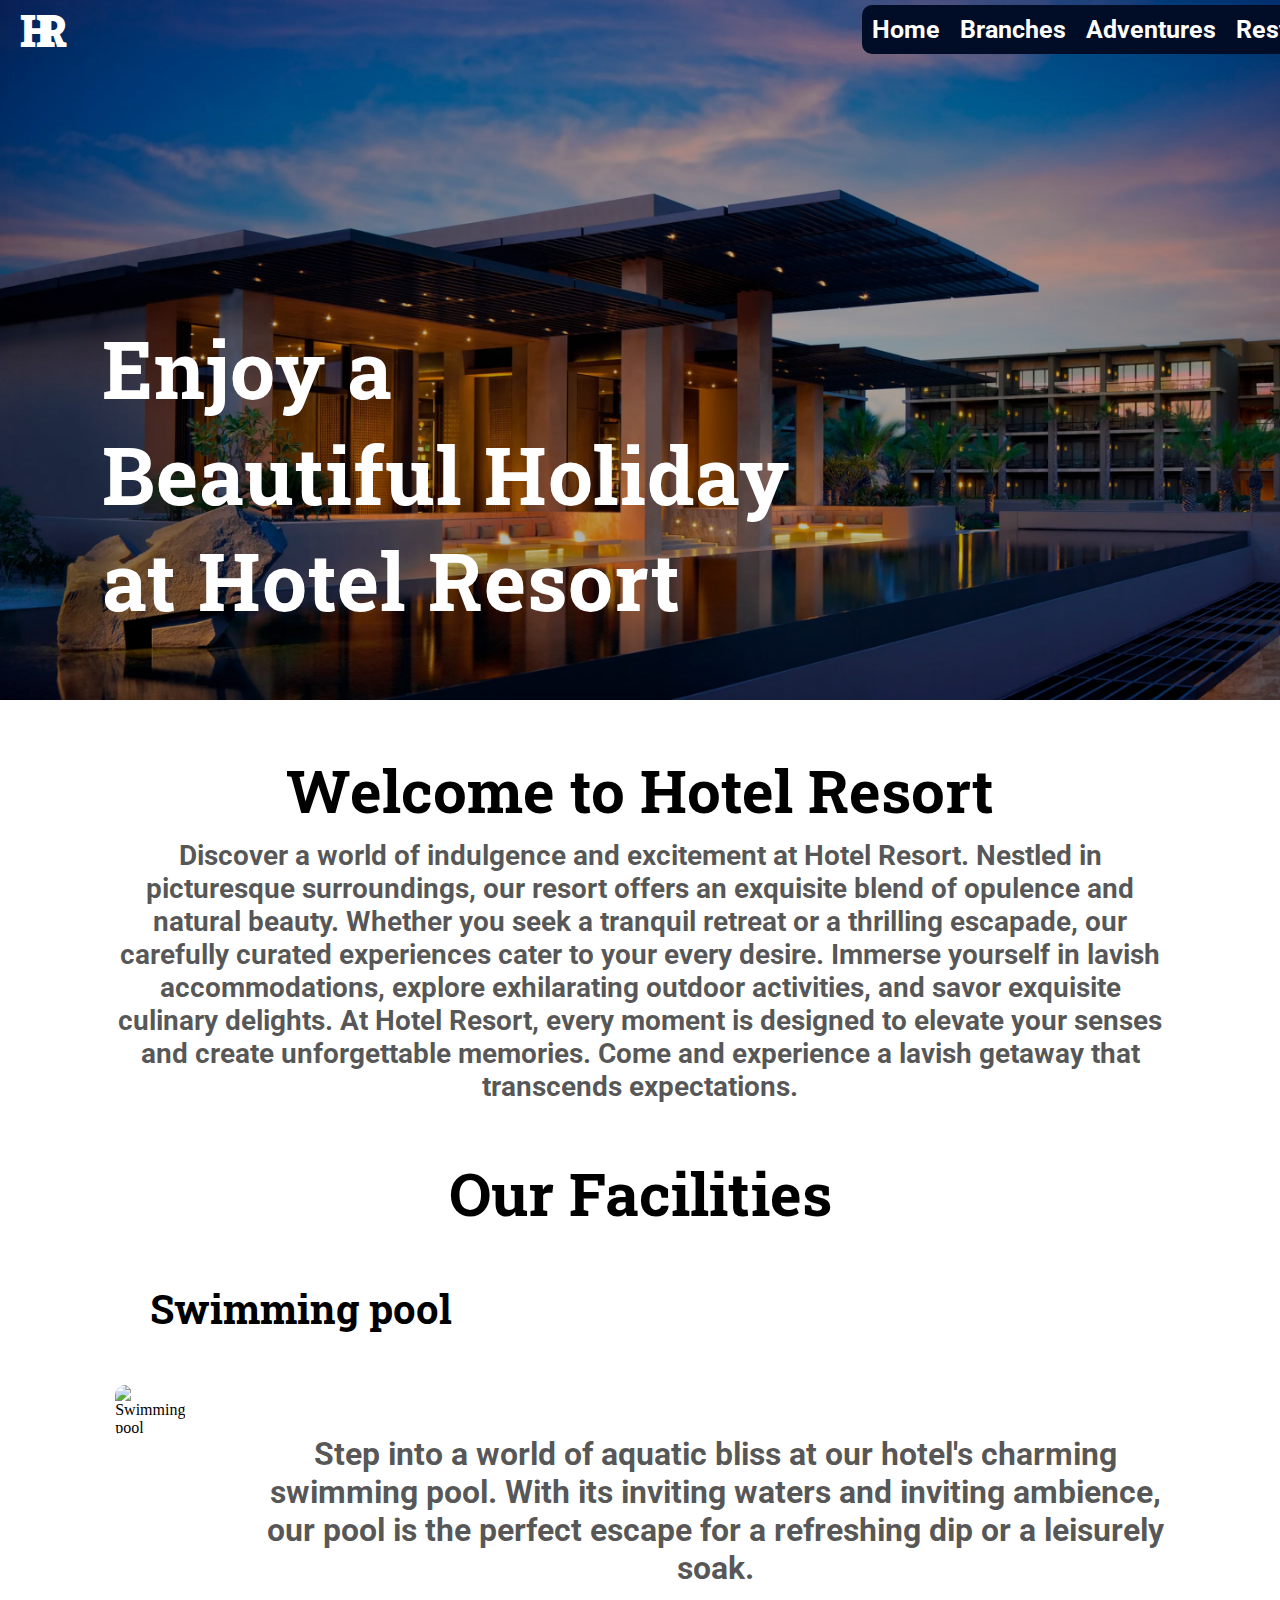
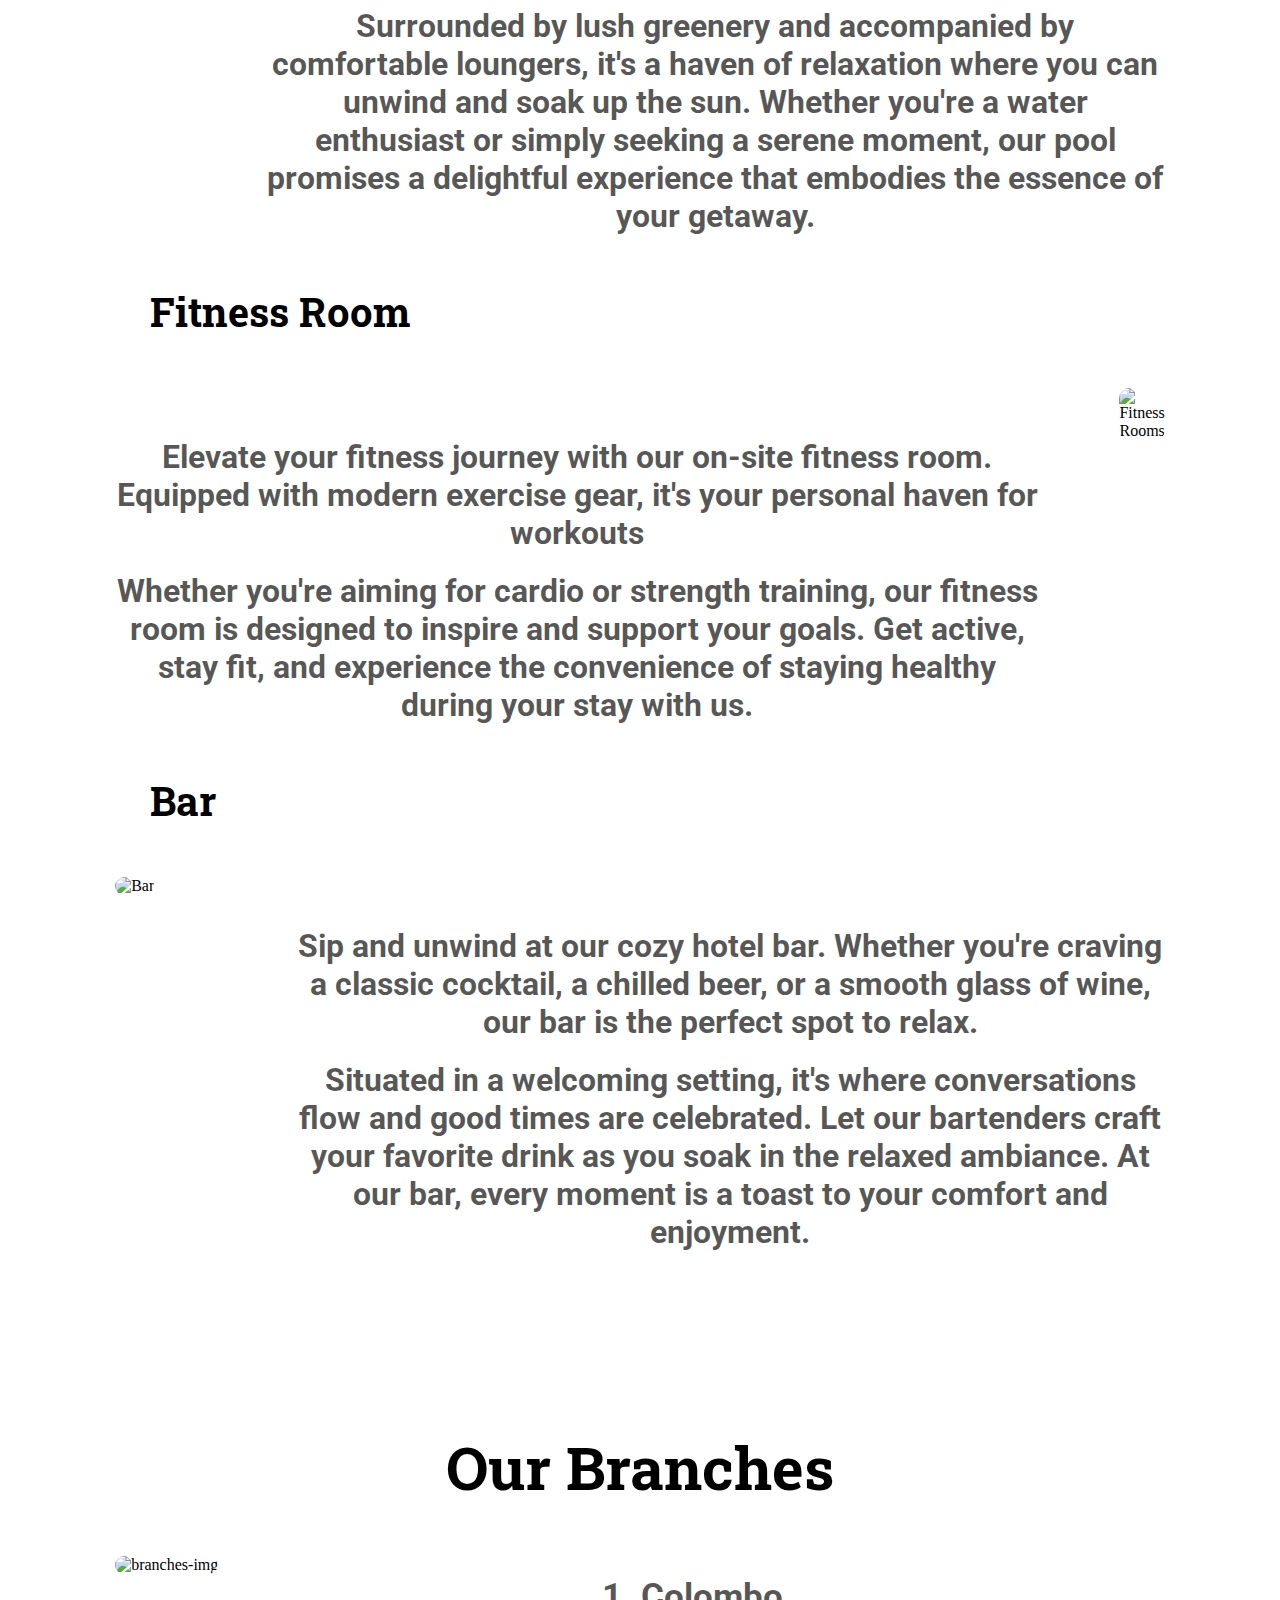
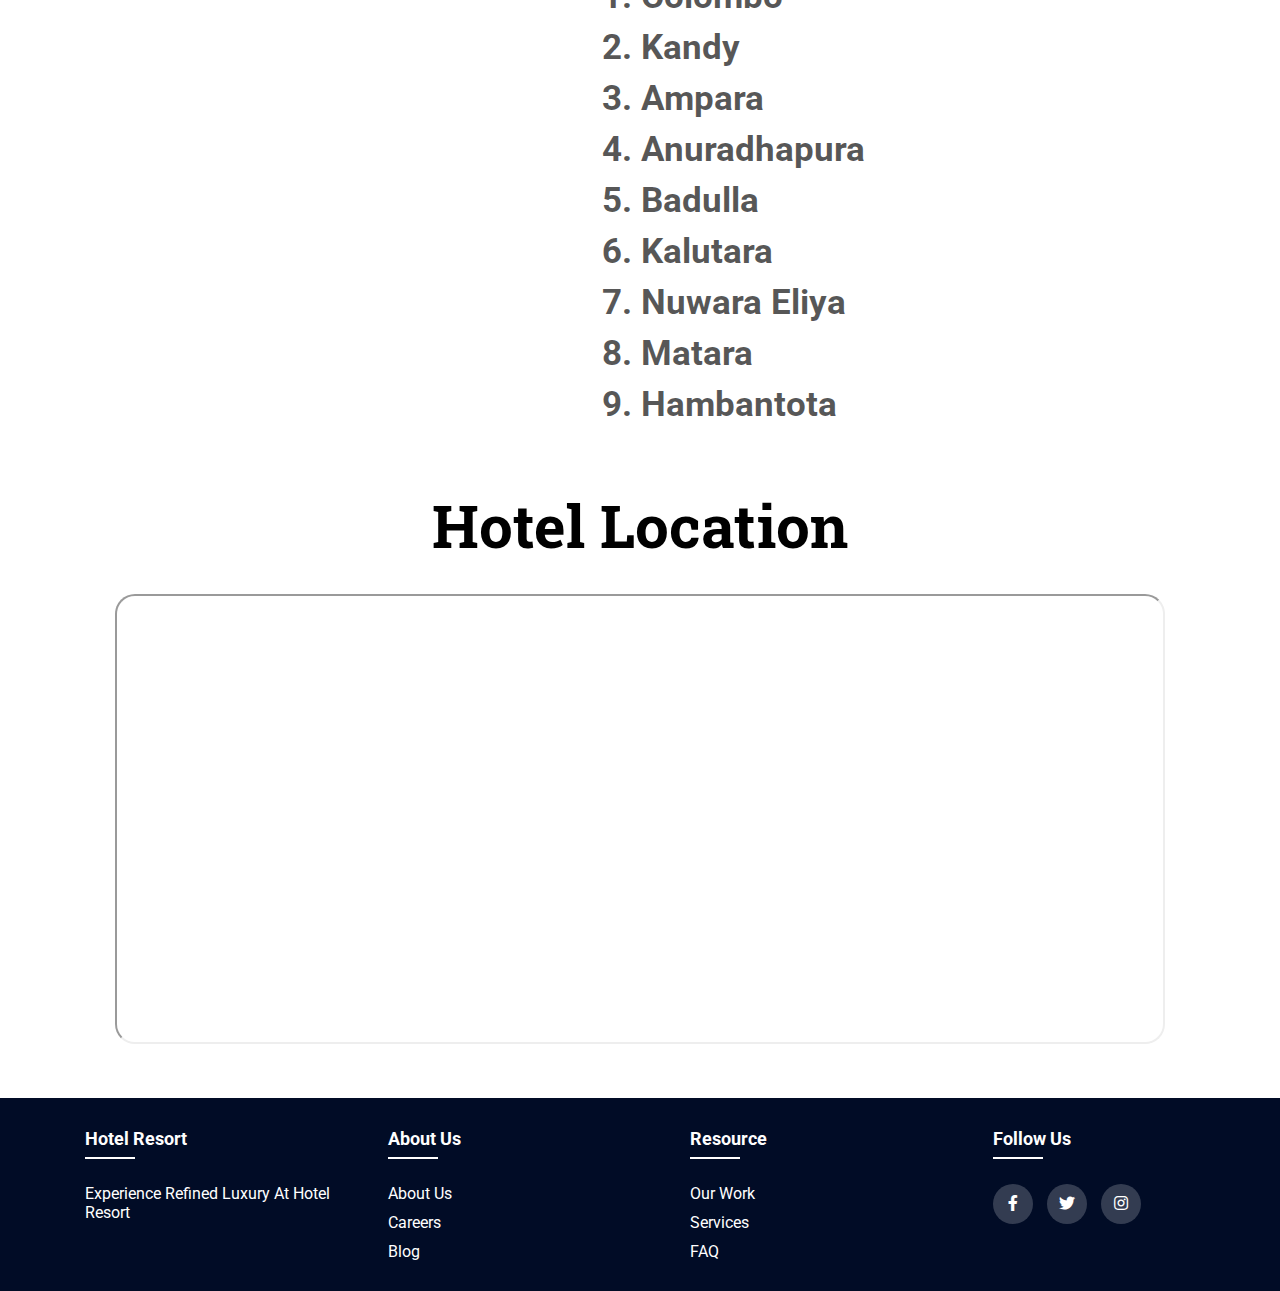
==== index.html @ f2b41ae2 "update" ====
<!DOCTYPE html>
<html lang="en">
  <head>
    <meta charset="UTF-8" />
    <meta name="viewport" content="width=device-width, initial-scale=1.0" />
    <link
      rel="stylesheet"
      type="text/css"
      href="https://cdnjs.cloudflare.com/ajax/libs/font-awesome/5.15.1/css/all.min.css"
    />
    <link rel="stylesheet" href="./Home/Home.css" />
    <title>Hotel Resort</title>
  </head>
  <body>
    <section class="Nav-Bar">
      <nav class="navbar">
        <div class="logo">
          <a href="#">HR</a>
        </div>
        <div class="menu-icon" id="menuIcon">
          <div class="bar"></div>
          <div class="bar"></div>
          <div class="bar"></div>
        </div>
        <ul class="nav-links" id="navLinks">
          <li><a href="../Home/index.html">Home</a></li>
          <li><a href="../Branches/Branches.html">Branches</a></li>
          <li><a href="../Adventures/Adventures.html">Adventures</a></li>
          <li><a href="../Restaurants/Restaurant.html">Restaurants</a></li>
          <li><a href="../Booking/Booking.html">Booking</a></li>
        </ul>
      </nav>
    </section>
    <section class="bg-img">
      <div class="img-container">
        <div class="topic">
          <h1 class="topic-name">Enjoy a</h1>
          <h1 class="topic-name">Beautiful Holiday</h1>
          <h1 class="topic-name">at Hotel Resort</h1>
        </div>
      </div>
    </section>
    <section class="hotelabout">
      <div class="detailsbox">
        <h1 class="about-hed">Welcome to Hotel Resort</h1>
        <p class="about-para">
          Discover a world of indulgence and excitement at Hotel Resort. Nestled
          in picturesque surroundings, our resort offers an exquisite blend of
          opulence and natural beauty. Whether you seek a tranquil retreat or a
          thrilling escapade, our carefully curated experiences cater to your
          every desire. Immerse yourself in lavish accommodations, explore
          exhilarating outdoor activities, and savor exquisite culinary
          delights. At Hotel Resort, every moment is designed to elevate your
          senses and create unforgettable memories. Come and experience a lavish
          getaway that transcends expectations.
        </p>
      </div>
    </section>
    <section class="facilities">
      <div class="facilities-section">
        <div class="facilities-container">
          <h1 class="facilities-topic">Our Facilities</h1>
          <div class="ol-list">
            <ul class="facilities-ul">
              <div class="leftul">
                <li class="facilities-u-li">Swimming pool</li>
              </div>
              <div class="pool-full">
                <div class="pool-img">
                  <img
                    src="./Images/pool.png"
                    alt="Swimming pool"
                    class="pool"
                  />
                </div>
                <div class="pool-description">
                  <p class="pool-para">
                    Step into a world of aquatic bliss at our hotel's charming
                    swimming pool. With its inviting waters and inviting
                    ambience, our pool is the perfect escape for a refreshing
                    dip or a leisurely soak.
                  </p>
                  <p class="pool-para2">
                    Surrounded by lush greenery and accompanied by comfortable
                    loungers, it's a haven of relaxation where you can unwind
                    and soak up the sun. Whether you're a water enthusiast or
                    simply seeking a serene moment, our pool promises a
                    delightful experience that embodies the essence of your
                    getaway.
                  </p>
                </div>
              </div>
              <div class="leftul">
                <li class="facilities-u-li">Fitness Room</li>
              </div>

              <div class="Fitness-full">
                <div class="Fitness-description">
                  <p class="Fitness-para">
                    Elevate your fitness journey with our on-site fitness room.
                    Equipped with modern exercise gear, it's your personal haven
                    for workouts
                  </p>
                  <p class="Fitness-para2">
                    Whether you're aiming for cardio or strength training, our
                    fitness room is designed to inspire and support your goals.
                    Get active, stay fit, and experience the convenience of
                    staying healthy during your stay with us.
                  </p>
                </div>
                <div class="Fitness-img">
                  <img
                    src="./Images/fit.png"
                    alt="Fitness Rooms"
                    class="Fitness"
                  />
                </div>
              </div>
              <div class="leftul">
                <li class="facilities-u-li">Bar</li>
              </div>
              <div class="Bar-full">
                <div class="Bar-img">
                  <img src="./Images/bar.png" alt="Bar" class="Bar-img" />
                </div>
                <div class="Bar-description">
                  <p class="Bar-para">
                    Sip and unwind at our cozy hotel bar. Whether you're craving
                    a classic cocktail, a chilled beer, or a smooth glass of
                    wine, our bar is the perfect spot to relax.
                  </p>
                  <p class="Bar-para2">
                    Situated in a welcoming setting, it's where conversations
                    flow and good times are celebrated. Let our bartenders craft
                    your favorite drink as you soak in the relaxed ambiance. At
                    our bar, every moment is a toast to your comfort and
                    enjoyment.
                  </p>
                </div>
              </div>
            </ul>
          </div>
        </div>
      </div>
    </section>
    <section class="branches">
      <div class="branches-topic">
        <h1 class="facilities-topic">Our Branches</h1>
      </div>
      <div class="branches-details-box">
        <div class="branches-img-box">
          <img src="./Images/bran.png" alt="branches-img" class="brn-im" />
        </div>
        <div class="bran-list-box">
          <ol class="bran-ol">
            <li class="bran-li">Colombo</li>
            <li class="bran-li">Kandy</li>
            <li class="bran-li">Ampara</li>
            <li class="bran-li">Anuradhapura</li>
            <li class="bran-li">Badulla</li>
            <li class="bran-li">Kalutara</li>
            <li class="bran-li">Nuwara Eliya</li>
            <li class="bran-li">Matara</li>
            <li class="bran-li">Hambantota</li>
          </ol>
        </div>
      </div>
    </section>
    <section class="venue-section">
      <h1 class="venue-hed">Hotel Location</h1>
      <div class="venu-map">
        <iframe
          src="https://www.google.com/maps/embed?pb=!1m18!1m12!1m3!1d126743.58638748922!2d79.77380312161304!3d6.9220019811635005!2m3!1f0!2f0!3f0!3m2!1i1024!2i768!4f13.1!3m3!1m2!1s0x3ae253d10f7a7003%3A0x320b2e4d32d3838d!2sColombo!5e0!3m2!1sen!2slk!4v1692541615014!5m2!1sen!2slk"
          width="100%"
          height="450"
          style="border-radius: 20px"
          allowfullscreen=""
          loading="lazy"
          referrerpolicy="no-referrer-when-downgrade"
        ></iframe>
      </div>
    </section>
    <section class="section-footer">
      <div className="ft">
        <footer class="footer">
          <div class="container">
            <div class="row">
              <div class="footer-col">
                <h4><b>Hotel Resort</b></h4>
                <ul>
                  <li>
                    <a href="/">Experience refined luxury at Hotel Resort</a>
                  </li>
                </ul>
              </div>
              <div class="footer-col">
                <h4><b>About Us</b></h4>
                <ul>
                  <li><a href="/">About Us </a></li>
                  <li><a href="/">Careers</a></li>
                  <li><a href="/">Blog</a></li>
                </ul>
              </div>
              <div class="footer-col">
                <h4><b>Resource </b></h4>
                <ul>
                  <li><a href="/">Our Work </a></li>
                  <li><a href="/">services</a></li>
                  <li><a href="/">FAQ</a></li>
                </ul>
              </div>
              <div class="footer-col">
                <h4><b>follow us</b></h4>
                <div class="social-links">
                  <a href="/"><i class="fab fa-facebook-f"></i></a>
                  <a href="/"><i class="fab fa-twitter"></i></a>
                  <a href="/"><i class="fab fa-instagram"></i></a>
                </div>
              </div>
            </div>
          </div>
        </footer>
      </div>
    </section>
    <!-- Developer Comments -->
    <!-- TODO: Add animations to enhance user experience -->
    <!-- NOTE: This section can be updated with more details -->
    <script src="./Home/Home.js"></script>
  </body>
</html>
---- Home/Home.css ----
@import url("https://fonts.googleapis.com/css2?family=Roboto&family=Roboto+Slab&display=swap");
@import url("https://fonts.googleapis.com/css2?family=Roboto&display=swap");

* {
  margin: 0;
  padding: 0;
  box-sizing: border-box;
}
/*nav bar */
.navbar {
  display: flex;
  justify-content: space-between;
  align-items: center;
  padding: 0px 20px;
  position: absolute;
  gap: 120%;
}

.logo a {
  color: #ffffff;
  font-family: Roboto Slab;
  font-size: 45px;
  font-style: normal;
  font-weight: 900;
  line-height: normal;
  letter-spacing: -19.2px;
  text-decoration: none;
}

.nav-links {
  display: flex;
  list-style: none;
  background-color: #010c26;
  border-radius: 10px;
  padding: 10px;
}

.nav-links li {
  margin-right: 20px;
}

.nav-links a {
  text-decoration: none;
  color: #ffffff;
  font-family: Roboto;
  font-size: 25px;
  font-style: normal;
  font-weight: 700;
  line-height: normal;
}

/* Style for the hamburger menu icon */
.menu-icon {
  display: none;
  flex-direction: column;
  cursor: pointer;
}

.bar {
  width: 25px;
  height: 3px;
  background-color: rgb(0, 0, 0);
  margin: 3px 0;
}

/* bg img */
.img-container {
  background-image: url(./Images/bg.png);
  width: 100%;
  height: 700px;
  background-repeat: no-repeat;
  background-size: cover;
  background-position: center center;
  background-repeat: no-repeat;
  margin: 0;
  padding: 0;
}

.topic-name {
  color: #fff;
  font-family: Roboto Slab;
  font-size: 80px;
  font-style: normal;
  font-weight: 700;
  line-height: normal;
  letter-spacing: 1px;
}

.topic {
  top: 35%;
  left: 8%;
  position: absolute;
}

/*hotel about*/
.hotelabout {
  margin: 50px 9%;
  text-align: center;
}
.about-hed {
  color: #000;
  font-family: Roboto Slab;
  font-size: 60px;
  font-style: normal;
  font-weight: 700;
  line-height: normal;
}

.about-para {
  padding: 10px 0 0 0;
  color: rgba(0, 0, 0, 0.66);
  text-align: center;
  font-family: Roboto;
  font-size: 28px;
  font-style: normal;
  font-weight: 700;
  line-height: normal;
}

/*facilities*/
.facilities {
  margin: 50px 9%;
}

.facilities-topic {
  color: #000;
  font-family: Roboto Slab;
  font-size: 60px;
  font-style: normal;
  font-weight: 700;
  line-height: normal;
  text-align: center;
}

.facilities-u-li {
  color: #000;
  font-family: Roboto Slab;
  font-size: 40px;
  font-style: normal;
  font-weight: 700;
  line-height: normal;
  padding: 50px 0;
}
/*Bar*/
.Bar-full {
  display: flex;
  flex-direction: row;
  justify-content: space-between;
  align-content: center;
  gap: 80px;
}
.Bar-img {
  width: 400px;
  height: 500px;
  border-radius: 10px;
}

.Bar-para {
  color: rgba(0, 0, 0, 0.66);
  text-align: center;
  font-family: Roboto;
  font-size: 32px;
  font-style: normal;
  font-weight: 700;
  line-height: normal;
}
.Bar-para2 {
  color: rgba(0, 0, 0, 0.66);
  text-align: center;
  font-family: Roboto;
  font-size: 32px;
  font-style: normal;
  font-weight: 700;
  line-height: normal;
  padding: 20px 0 0 0;
}
.Bar-description {
  padding: 50px 0 0 0;
}

/*pool*/
.pool-full {
  display: flex;
  flex-direction: row;
  justify-content: space-between;
  align-content: center;
  gap: 80px;
}
.pool {
  width: 400px;
  height: 500px;
  border-radius: 10px;
}

.pool-para {
  color: rgba(0, 0, 0, 0.66);
  text-align: center;
  font-family: Roboto;
  font-size: 32px;
  font-style: normal;
  font-weight: 700;
  line-height: normal;
}
.pool-para2 {
  color: rgba(0, 0, 0, 0.66);
  text-align: center;
  font-family: Roboto;
  font-size: 32px;
  font-style: normal;
  font-weight: 700;
  line-height: normal;
  padding: 20px 0 0 0;
}
.pool-description {
  padding: 50px 0 0 0;
}

/*Fitness*/
.Fitness-full {
  display: flex;
  flex-direction: row;
  justify-content: space-between;
  align-content: center;
  gap: 80px;
}
.Fitness {
  width: 600px;
  height: 500px;
  border-radius: 10px;
}

.Fitness-para {
  color: rgba(0, 0, 0, 0.66);
  text-align: center;
  font-family: Roboto;
  font-size: 32px;
  font-style: normal;
  font-weight: 700;
  line-height: normal;
}
.Fitness-para2 {
  color: rgba(0, 0, 0, 0.66);
  text-align: center;
  font-family: Roboto;
  font-size: 32px;
  font-style: normal;
  font-weight: 700;
  line-height: normal;
  padding: 20px 0 0 0;
}
.Fitness-description {
  padding: 50px 0 0 0;
}
.leftul {
  padding-left: 35px;
}

/*branches*/
.branches {
  margin: 50px 9%;
}
.branches-details-box {
  display: flex;
  flex-direction: row;
  justify-content: space-between;
  align-content: center;
  padding: 50px 0 0 0;
}
.brn-im {
  width: 100%;
  height: 500px;
  border-radius: 10px;
}
.bran-li {
  color: rgba(0, 0, 0, 0.66);
  font-family: Roboto;
  font-size: 35px;
  font-style: normal;
  font-weight: 700;
  line-height: normal;
  padding: 0 0 10px 0;
}
.bran-list-box {
  padding: 20px 300px 0 0;
}
/*venue*/
.venue-section {
  margin: 50px 9%;
}
.venue-hed {
  color: #000;
  font-family: Roboto Slab;
  font-size: 60px;
  font-style: normal;
  font-weight: 700;
  line-height: normal;
  text-align: center;
}
.venu-map {
  padding: 30px 0 0 0;
}
/*Footer*/
.container {
  max-width: 1280px;
  margin: auto;
  font-family: Roboto;
  padding-left: 70px;
}
.row {
  display: flex;
  flex-wrap: wrap;
}
ul {
  list-style: none;
}
.footer {
  background-color: #010c26;
  padding: 30px 0;
}
.footer-col {
  width: 25%;
  padding: 0 15px;
}
.footer-col h4 {
  font-size: 18px;
  color: #fefefe;
  text-transform: capitalize;
  margin-bottom: 35px;
  font-weight: 500;
  position: relative;
}
.footer-col h4::before {
  content: "";
  position: absolute;
  left: 0;
  bottom: -10px;
  background-color: #ffffff;
  height: 2px;
  box-sizing: border-box;
  width: 50px;
}
.footer-col ul li:not(:last-child) {
  margin-bottom: 10px;
}
.footer-col ul li a {
  font-size: 16px;
  text-transform: capitalize;
  color: #ffffff;
  text-decoration: none;
  font-weight: 300;
  color: #ffffff;
  display: block;
  transition: all 0.3s ease;
  font-weight: 400;
}
.footer-col ul li a:hover {
  padding-left: 8px;
}
.footer-col .social-links a {
  display: inline-block;
  height: 40px;
  width: 40px;
  background-color: rgba(255, 255, 255, 0.2);
  margin: 0 10px 10px 0;
  text-align: center;
  line-height: 40px;
  border-radius: 50%;
  color: #ffffff;
  transition: all 0.5s ease;
}
.footer-col .social-links a:hover {
  color: #ffffff;
  background-color: #dfdfdf;
}
.f {
  font-size: 15px;
  font-family: Oswald;
  font-weight: 100;
  color: #00000049;
  padding-left: 30%;
  padding-right: 30%;
  padding-top: 15px;
}

/*scolder bar*/
::-webkit-scrollbar {
  width: 8px;
  background-color: #f5f5f5;
}

::-webkit-scrollbar-thumb {
  -webkit-box-shadow: inset 0 0 6px rgba(0, 0, 0, 0.3);
  background-color: #050246;
}

/* Media query for responsive design */
@media screen and (max-width: 900px) {
  /*nav bar */
  .nav-links {
    display: none;
    flex-direction: column;
    width: 70%;
    position: absolute;
    top: 70px;
    left: 0;
    z-index: 1;
    color: white;
    padding: 10px 10px 10px 80px;
  }

  .nav-links.active {
    display: flex;
  }

  .menu-icon {
    display: flex;
  }
}
@media (max-width: 767px) {
  .footer-col {
    width: 50%;
    margin-bottom: 30px;
  }
}
@media (max-width: 574px) {
  .footer-col {
    width: 100%;
  }
}
@media screen and (max-width: 500px) {
  /*nav bar */
  .nav-links {
    display: none;
    flex-direction: column;
    width: 200px;
    border-radius: 3px;
    position: absolute;
    top: 70px;
    left: 0;
    z-index: 1;
    background-color: #010c26;
    color: white;
    padding: 10px 10px 10px 20px;
  }
  .navbar {
    gap: 520%;
  }
  /*bg */
  .topic {
    top: 25%;
    left: 8%;
    position: absolute;
  }
  .topic-name {
    font-size: 50px;
  }

  .img-container {
    height: 600px;
  }
  /*hotel about*/
  .hotelabout {
    margin: 20px 10px;
  }
  .about-hed {
    font-size: 40px;
    font-weight: 600;
  }

  .about-para {
    padding: 10px 0 0 0;
    font-size: 20px;
  }
  /*facilities*/
  .facilities {
    margin: 10px;
  }
  .Fitness-full {
    flex-direction: column;
    gap: 10px;
  }
  .Bar-full {
    flex-direction: column;
    gap: 10px;
  }
  .pool-full {
    flex-direction: column;
    gap: 10px;
  }
  .facilities-topic {
    font-size: 50px;
  }
  .pool,
  .Bar-img {
    width: 350px;
    height: 400px;
    padding: 0;
    margin: 0;
  }
  .Fitness {
    width: 350px;
    height: 200px;
    padding: 0;
    margin: 0;
  }
  .facilities-u-li {
    font-size: 30px;
  }
  .pool-description,
  .Bar-description,
  .Fitness-description {
    padding: 0;
    margin: 0;
  }
  .pool-para,
  .pool-para2,
  .Bar-para,
  .Bar-para2,
  .Fitness-para,
  .Fitness-para2 {
    font-size: 20px;
  }
  /*branches*/
  .branches-details-box {
    flex-direction: column;
    gap: 10px;
  }
  /*branches*/
  .branches {
    margin: 10px;
  }
  .brn-im {
    width: 100%;
    height: 350px;
    border-radius: 5px;
  }
  .bran-li {
    font-size: 25px;
  }
  .bran-list-box {
    padding: 0 0 0 40px;
  }
}
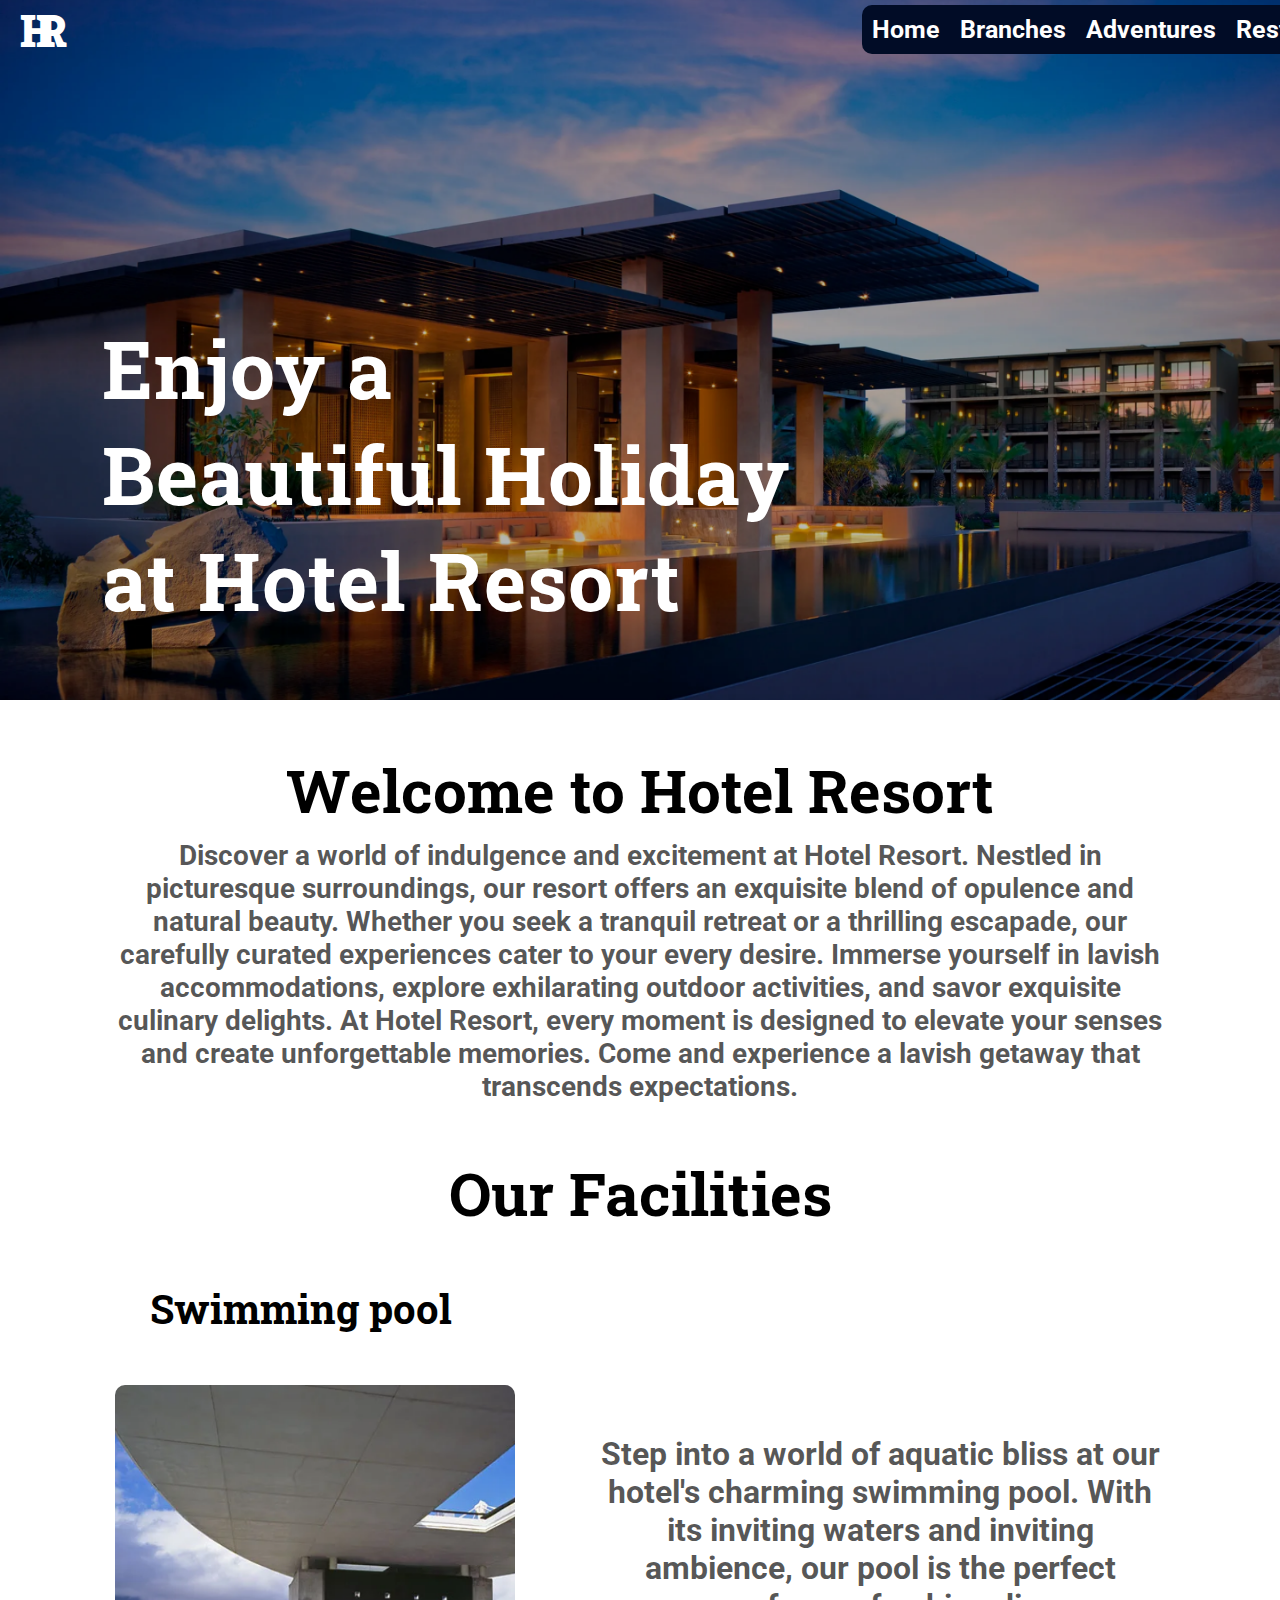
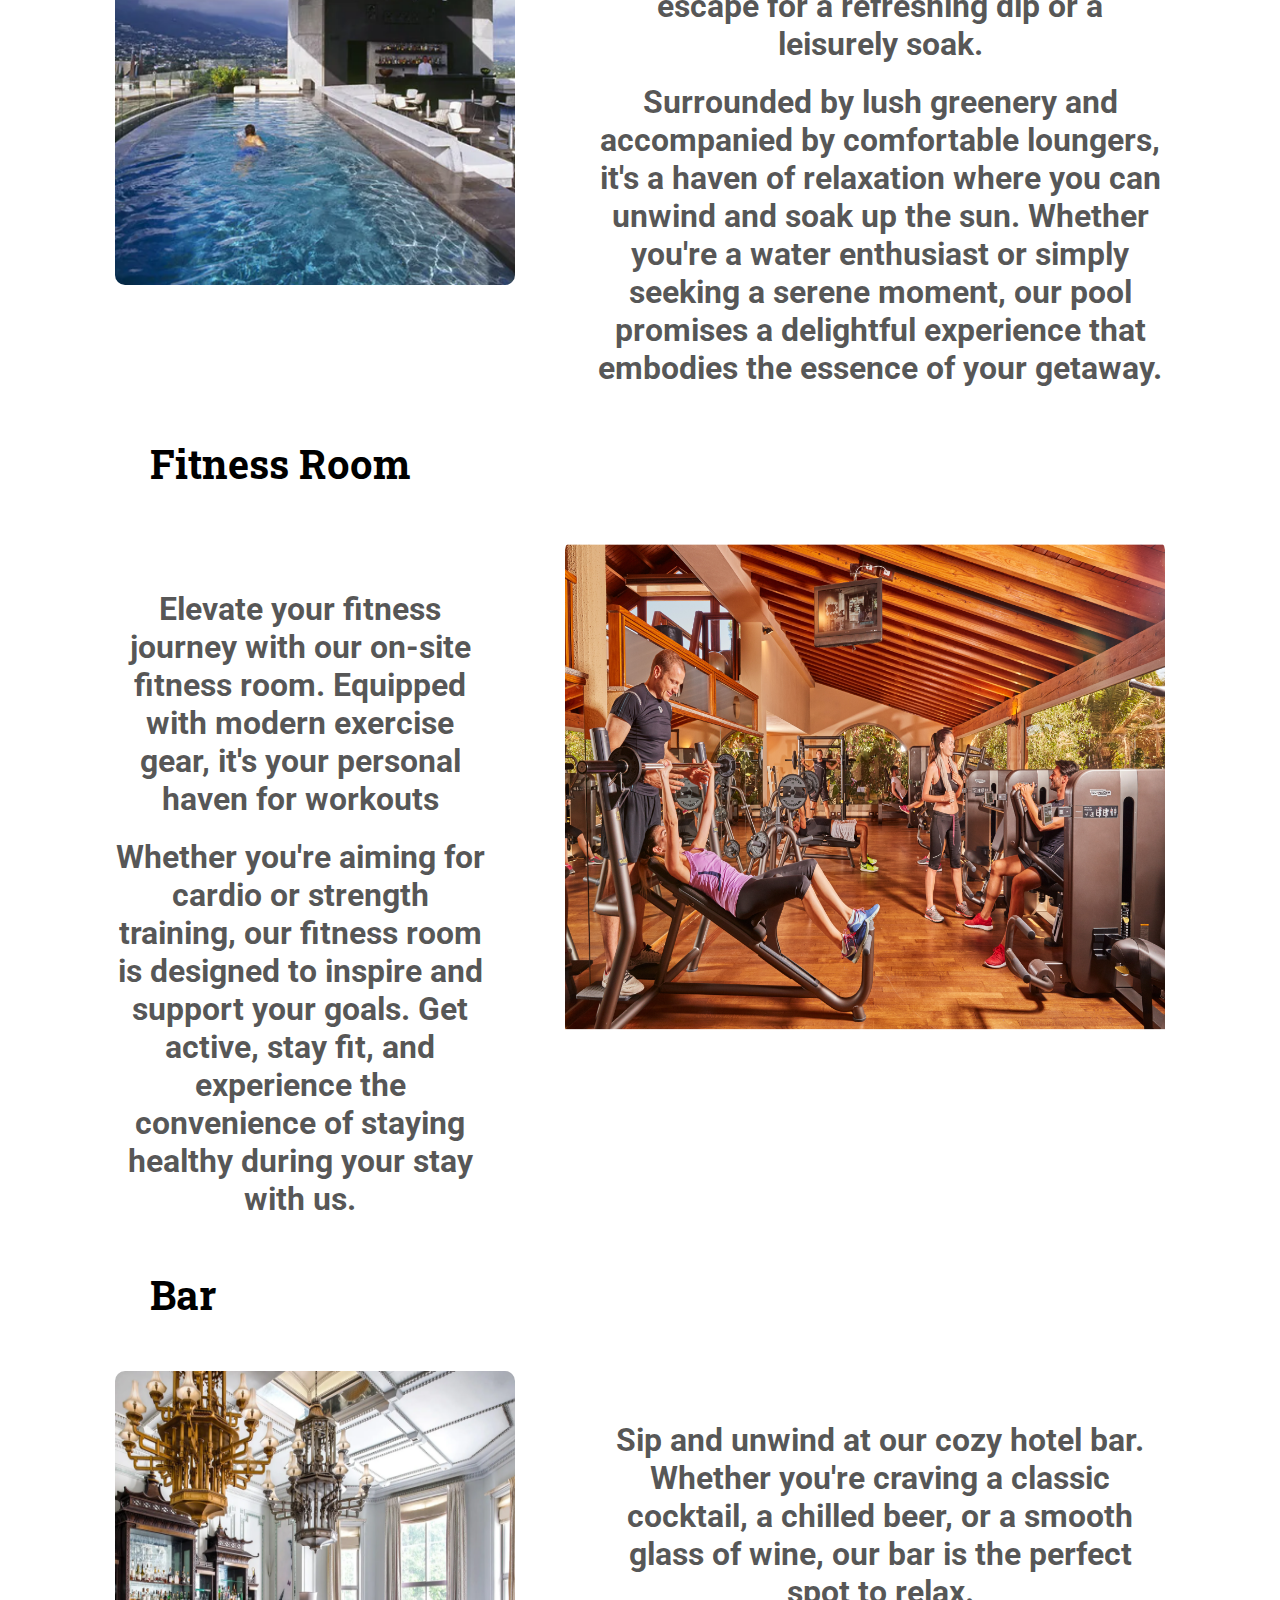
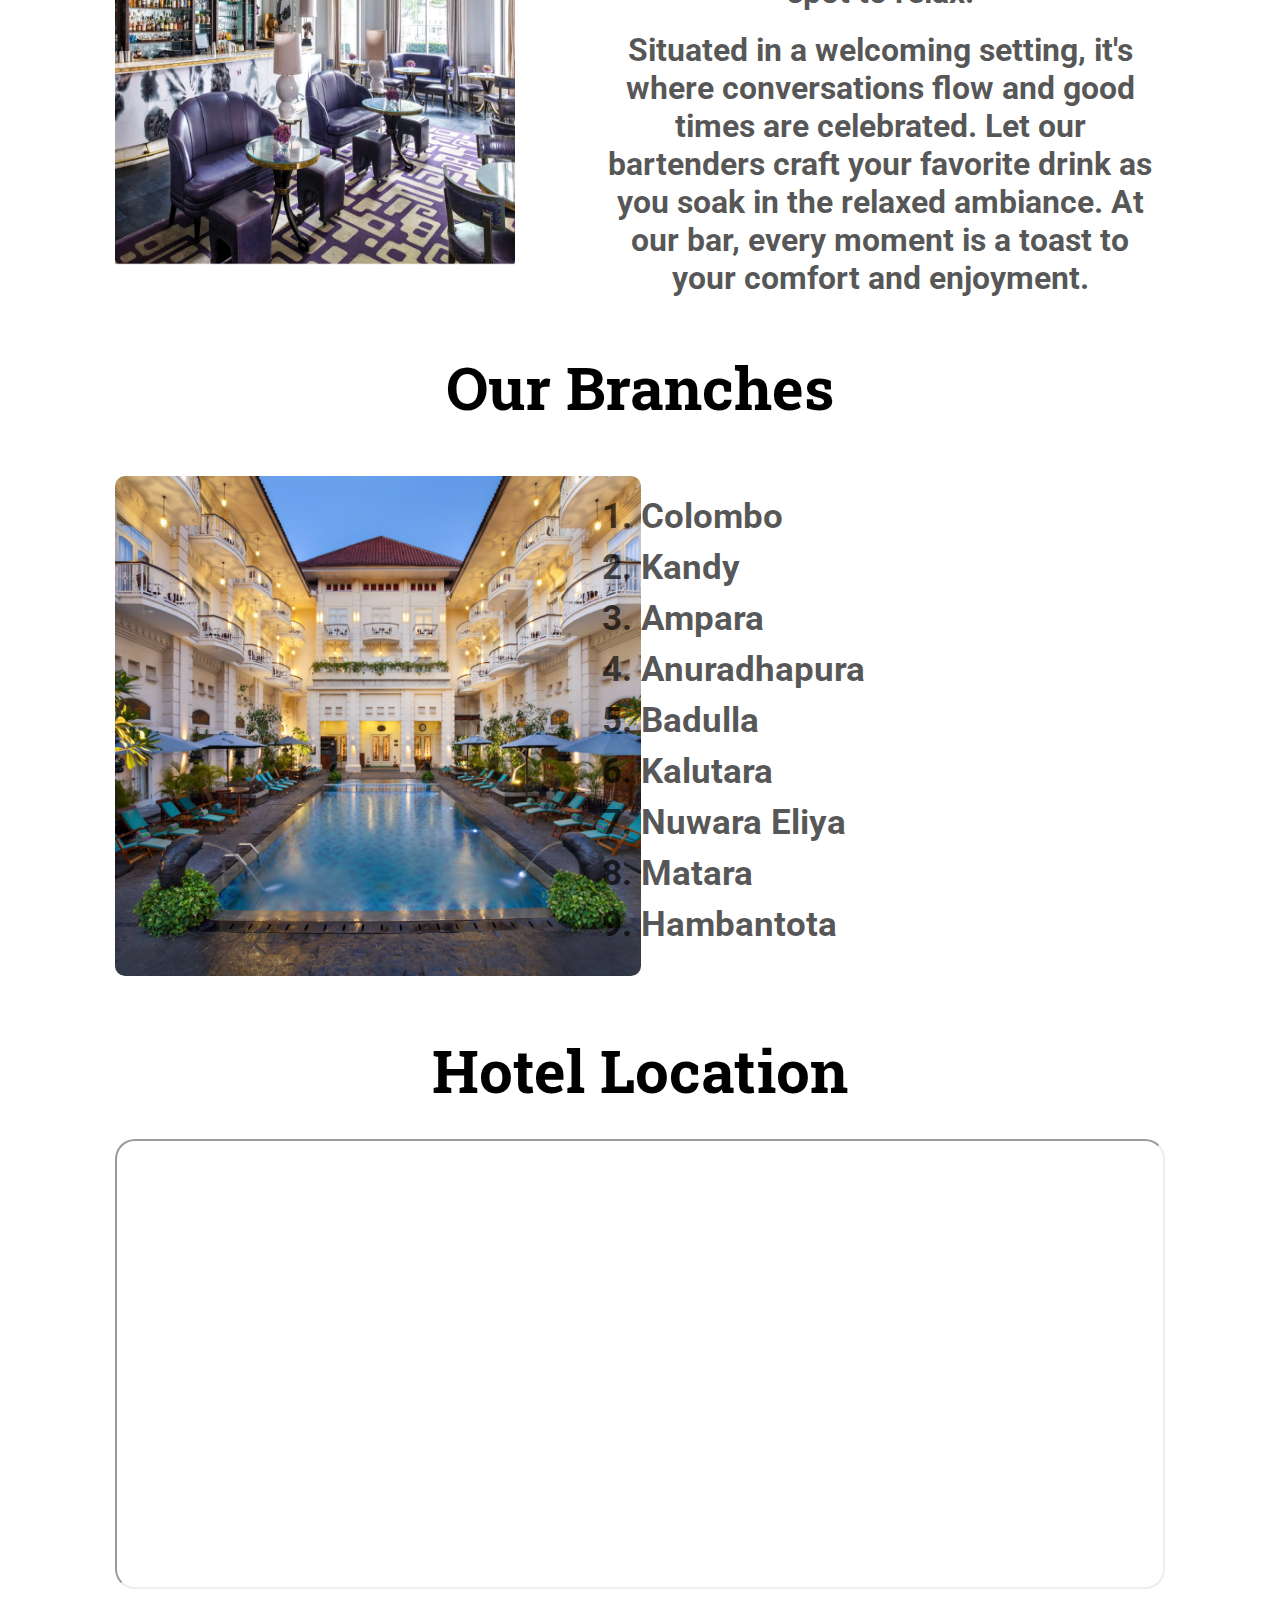
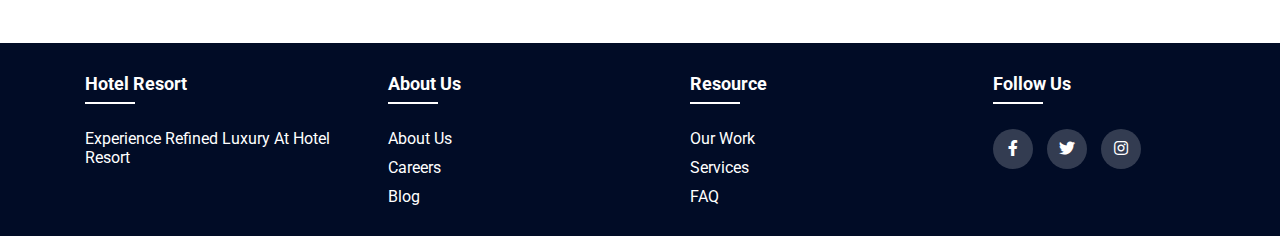
==== commit e93a74ff: "update photo" ====
--- a/index.html
+++ b/index.html
@@ -23,11 +23,11 @@
           <div class="bar"></div>
         </div>
         <ul class="nav-links" id="navLinks">
-          <li><a href="../Home/index.html">Home</a></li>
-          <li><a href="../Branches/Branches.html">Branches</a></li>
-          <li><a href="../Adventures/Adventures.html">Adventures</a></li>
-          <li><a href="../Restaurants/Restaurant.html">Restaurants</a></li>
-          <li><a href="../Booking/Booking.html">Booking</a></li>
+          <li><a href="./index.html">Home</a></li>
+          <li><a href="./Branches/Branches.html">Branches</a></li>
+          <li><a href="./Adventures/Adventures.html">Adventures</a></li>
+          <li><a href="./Restaurants/Restaurant.html">Restaurants</a></li>
+          <li><a href="./Booking/Booking.html">Booking</a></li>
         </ul>
       </nav>
     </section>
@@ -68,7 +68,7 @@
               <div class="pool-full">
                 <div class="pool-img">
                   <img
-                    src="./Images/pool.png"
+                    src="./Home/Images/pool.png"
                     alt="Swimming pool"
                     class="pool"
                   />
@@ -110,7 +110,7 @@
                 </div>
                 <div class="Fitness-img">
                   <img
-                    src="./Images/fit.png"
+                    src="./Home/Images/fit.png"
                     alt="Fitness Rooms"
                     class="Fitness"
                   />
@@ -121,7 +121,7 @@
               </div>
               <div class="Bar-full">
                 <div class="Bar-img">
-                  <img src="./Images/bar.png" alt="Bar" class="Bar-img" />
+                  <img src="./Home/Images/bar.png" alt="Bar" class="Bar-img" />
                 </div>
                 <div class="Bar-description">
                   <p class="Bar-para">
@@ -149,7 +149,7 @@
       </div>
       <div class="branches-details-box">
         <div class="branches-img-box">
-          <img src="./Images/bran.png" alt="branches-img" class="brn-im" />
+          <img src="./Home/Images/bran.png" alt="branches-img" class="brn-im" />
         </div>
         <div class="bran-list-box">
           <ol class="bran-ol">
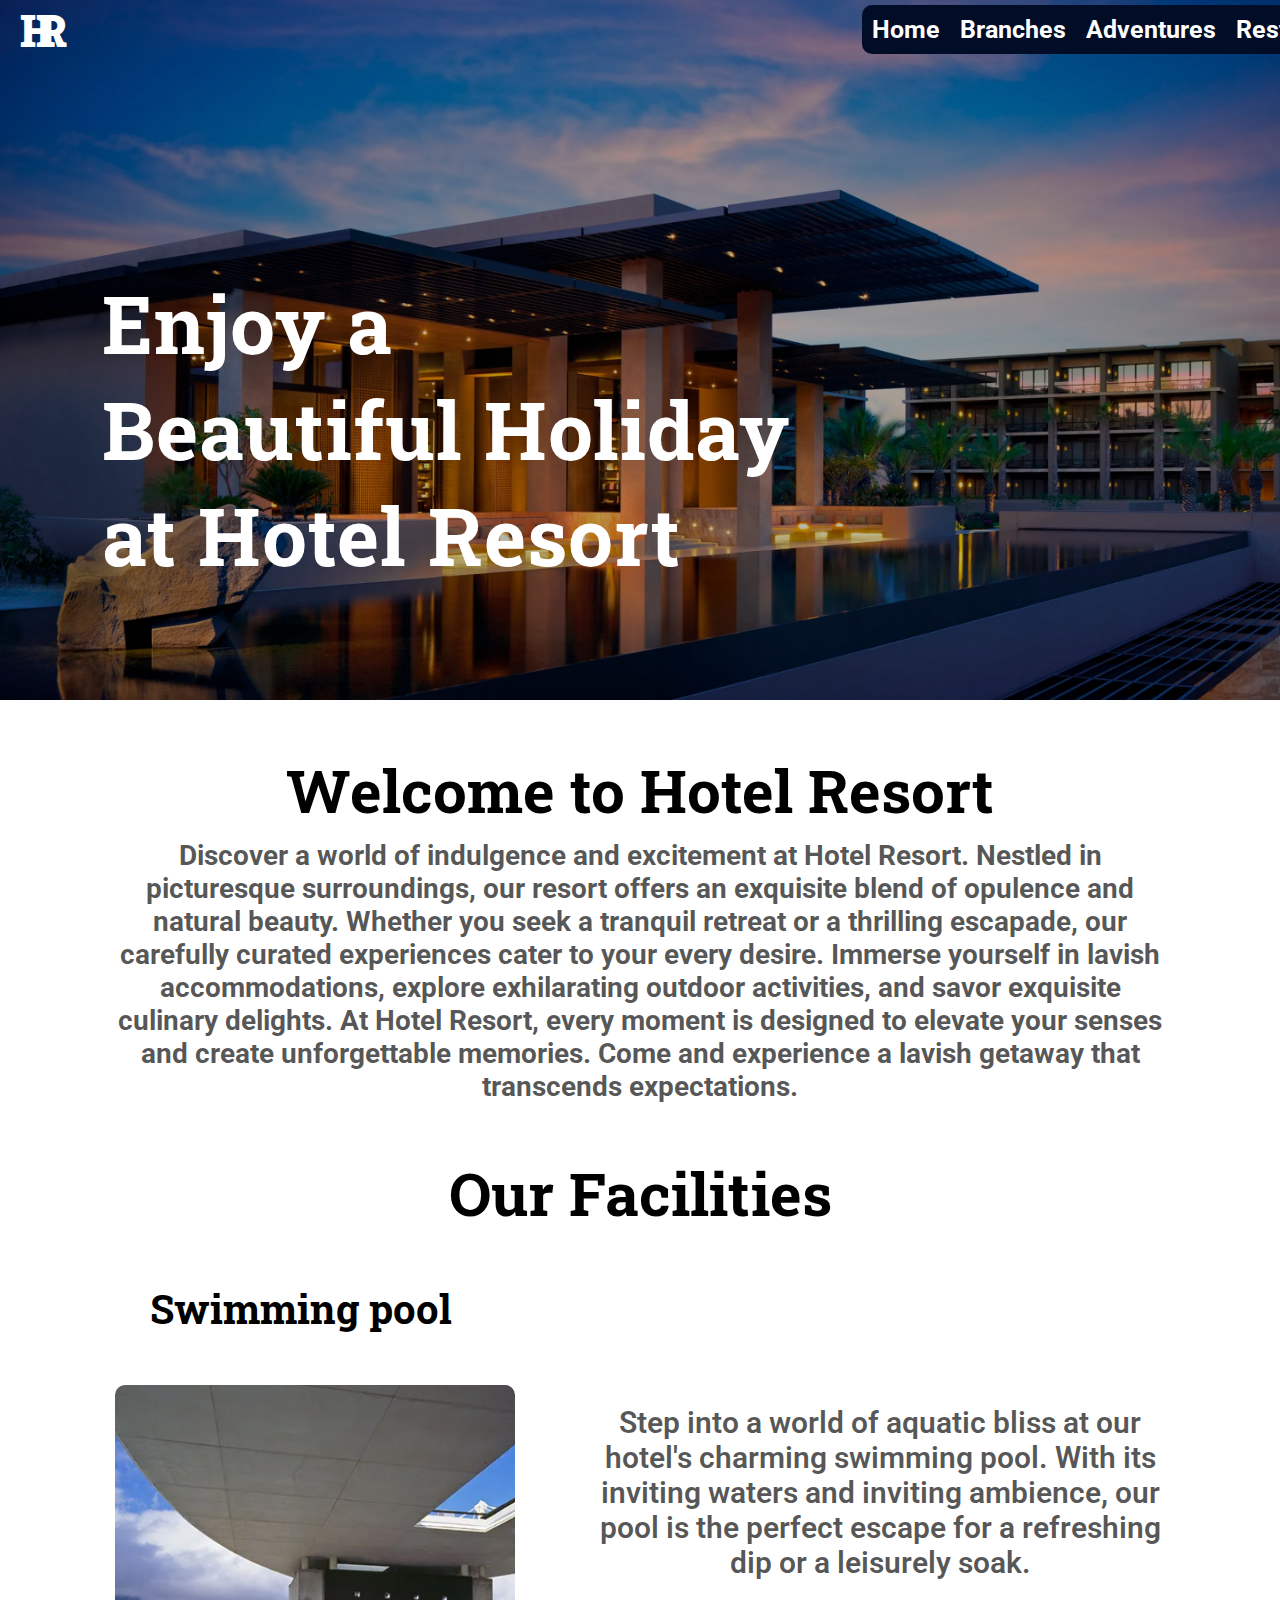
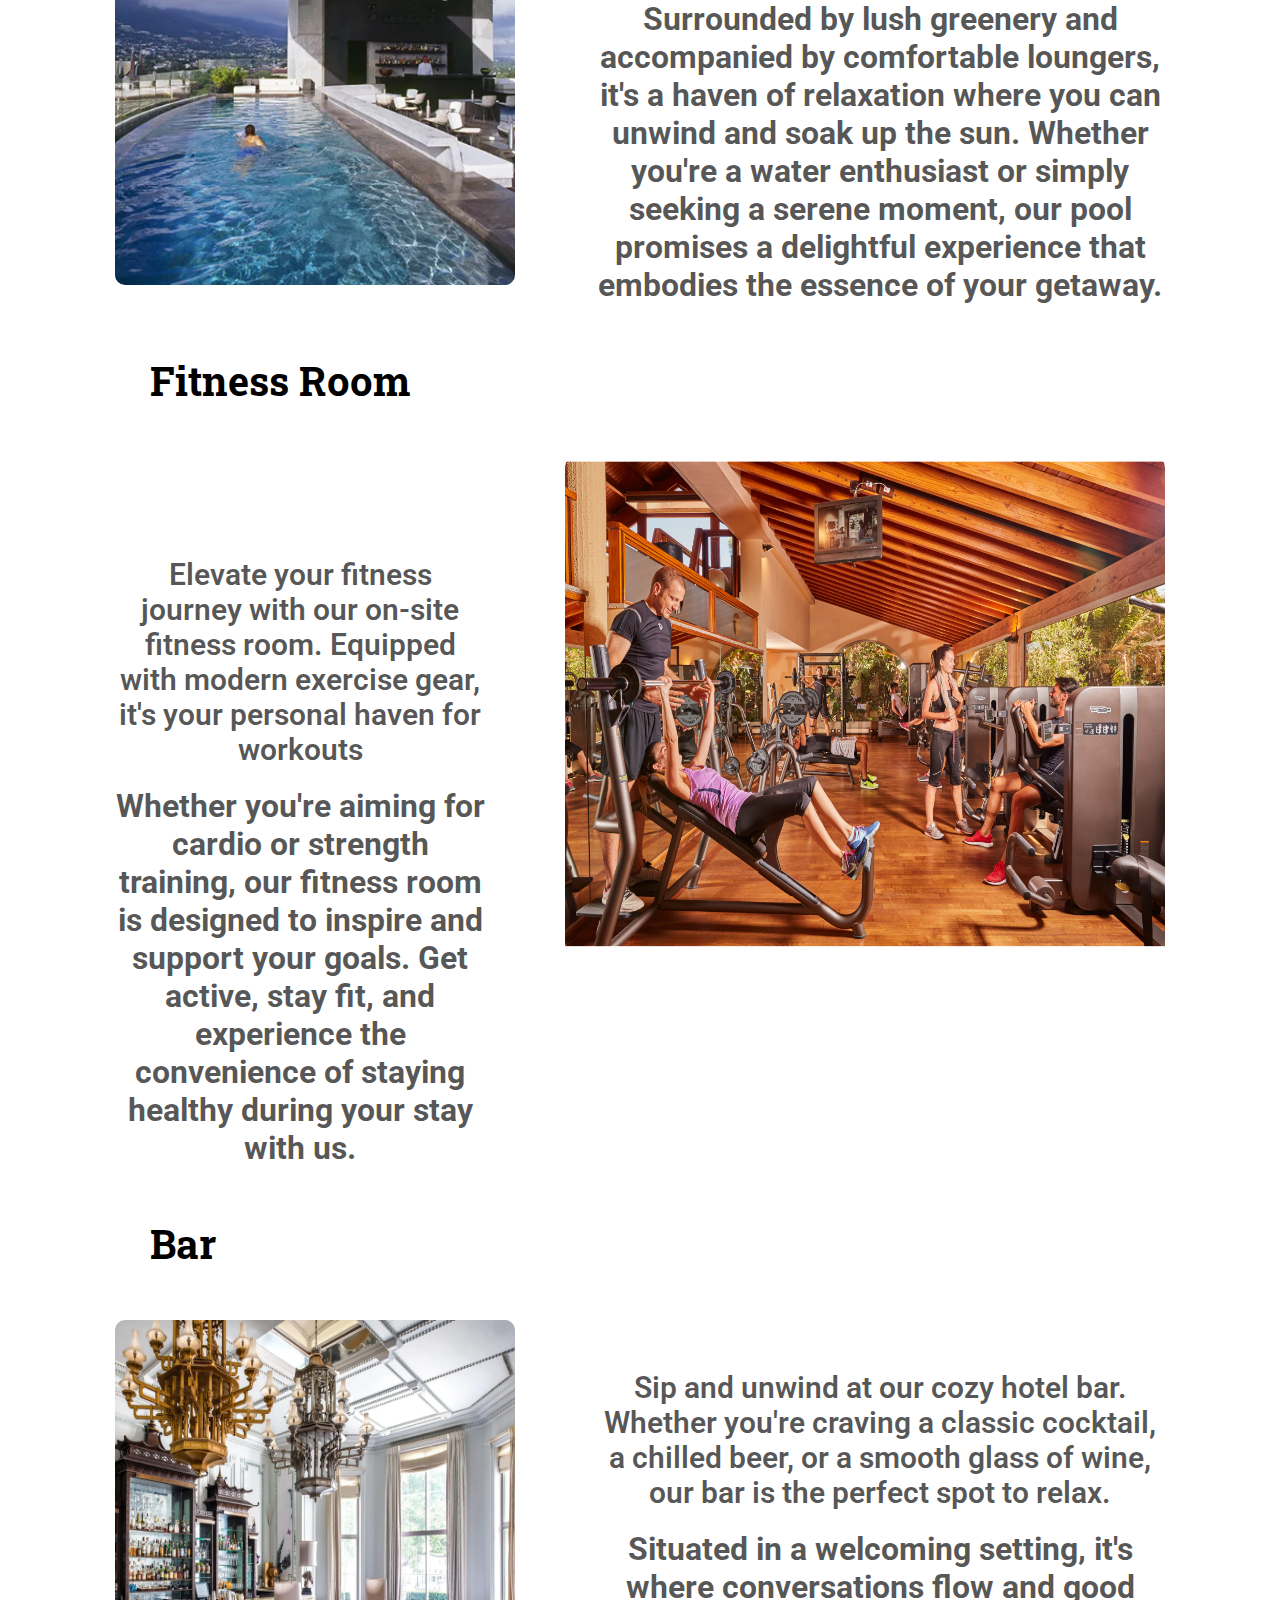
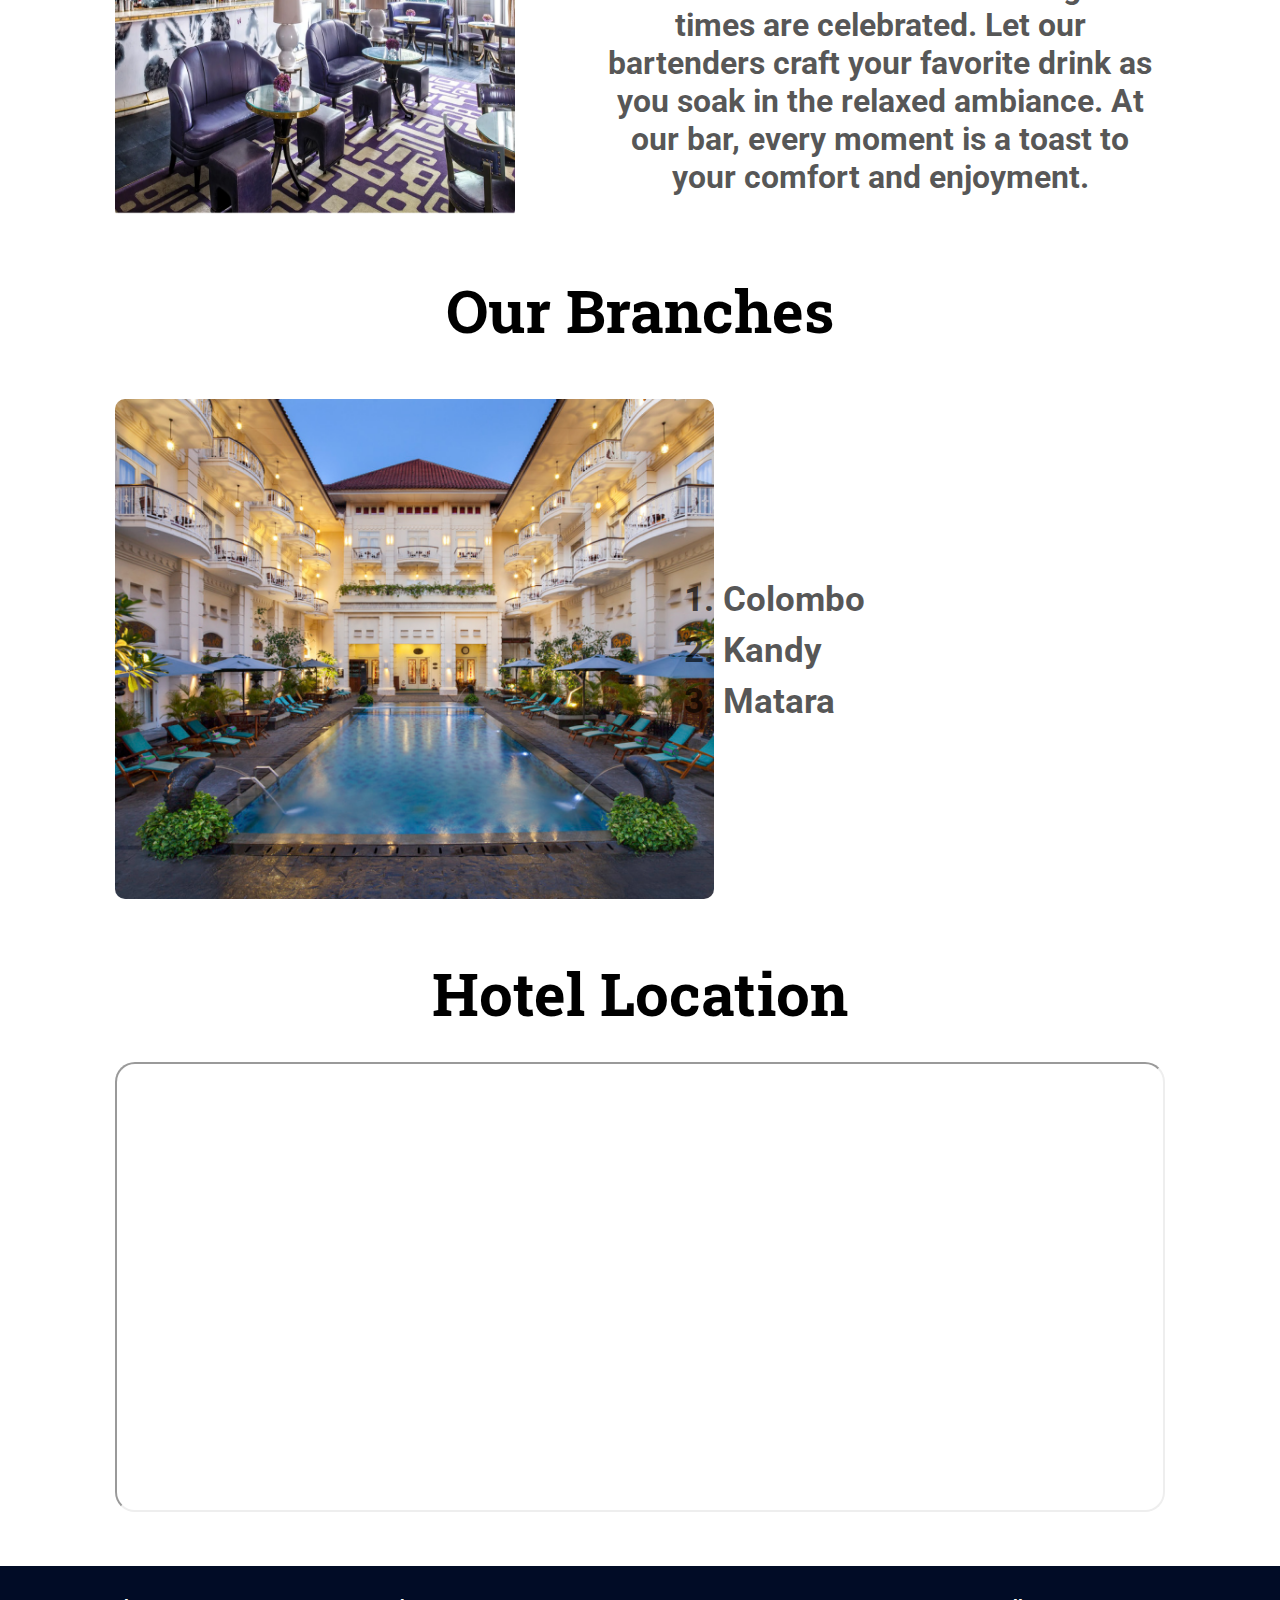
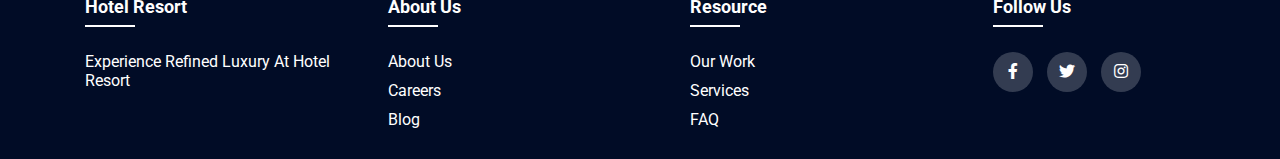
==== commit 0092287f: "final update" ====
--- a/index.html
+++ b/index.html
@@ -2,26 +2,27 @@
 <html lang="en">
   <head>
     <meta charset="UTF-8" />
+    <link rel="shortcut icon" type="x-icon" href="./Home/Images/HR.png">
     <meta name="viewport" content="width=device-width, initial-scale=1.0" />
     <link
       rel="stylesheet"
       type="text/css"
       href="https://cdnjs.cloudflare.com/ajax/libs/font-awesome/5.15.1/css/all.min.css"
     />
-    <link rel="stylesheet" href="./Home/Home.css" />
+    <link rel="stylesheet" href="./Main.css" />
     <title>Hotel Resort</title>
   </head>
   <body>
     <section class="Nav-Bar">
       <nav class="navbar">
-        <div class="logo">
+        <section class="logo">
           <a href="#">HR</a>
-        </div>
-        <div class="menu-icon" id="menuIcon">
-          <div class="bar"></div>
-          <div class="bar"></div>
-          <div class="bar"></div>
-        </div>
+        </section>
+        <section class="menu-icon" id="menuIcon">
+          <section class="bar"></section>
+          <section class="bar"></section>
+          <section class="bar"></section>
+        </section>
         <ul class="nav-links" id="navLinks">
           <li><a href="./index.html">Home</a></li>
           <li><a href="./Branches/Branches.html">Branches</a></li>
@@ -32,16 +33,16 @@
       </nav>
     </section>
     <section class="bg-img">
-      <div class="img-container">
-        <div class="topic">
+      <section class="img-container">
+        <section class="topic">
           <h1 class="topic-name">Enjoy a</h1>
           <h1 class="topic-name">Beautiful Holiday</h1>
           <h1 class="topic-name">at Hotel Resort</h1>
-        </div>
-      </div>
+        </section>
+      </section>
     </section>
     <section class="hotelabout">
-      <div class="detailsbox">
+      <section class="detailsbox">
         <h1 class="about-hed">Welcome to Hotel Resort</h1>
         <p class="about-para">
           Discover a world of indulgence and excitement at Hotel Resort. Nestled
@@ -54,26 +55,26 @@
           senses and create unforgettable memories. Come and experience a lavish
           getaway that transcends expectations.
         </p>
-      </div>
+      </section>
     </section>
     <section class="facilities">
-      <div class="facilities-section">
-        <div class="facilities-container">
+      <section class="facilities-section">
+        <section class="facilities-container">
           <h1 class="facilities-topic">Our Facilities</h1>
-          <div class="ol-list">
+          <section class="ol-list">
             <ul class="facilities-ul">
-              <div class="leftul">
+              <section class="leftul">
                 <li class="facilities-u-li">Swimming pool</li>
-              </div>
-              <div class="pool-full">
-                <div class="pool-img">
+              </section>
+              <section class="pool-full">
+                <section class="pool-img">
                   <img
                     src="./Home/Images/pool.png"
                     alt="Swimming pool"
                     class="pool"
                   />
-                </div>
-                <div class="pool-description">
+                </section>
+                <section class="pool-description">
                   <p class="pool-para">
                     Step into a world of aquatic bliss at our hotel's charming
                     swimming pool. With its inviting waters and inviting
@@ -88,14 +89,14 @@
                     delightful experience that embodies the essence of your
                     getaway.
                   </p>
-                </div>
-              </div>
-              <div class="leftul">
+                </section>
+              </section>
+              <section class="leftul">
                 <li class="facilities-u-li">Fitness Room</li>
-              </div>
+              </section>
 
-              <div class="Fitness-full">
-                <div class="Fitness-description">
+              <section class="Fitness-full">
+                <section class="Fitness-description">
                   <p class="Fitness-para">
                     Elevate your fitness journey with our on-site fitness room.
                     Equipped with modern exercise gear, it's your personal haven
@@ -107,23 +108,23 @@
                     Get active, stay fit, and experience the convenience of
                     staying healthy during your stay with us.
                   </p>
-                </div>
-                <div class="Fitness-img">
+                </section>
+                <section class="Fitness-img">
                   <img
                     src="./Home/Images/fit.png"
                     alt="Fitness Rooms"
                     class="Fitness"
                   />
-                </div>
-              </div>
-              <div class="leftul">
+                </section>
+              </section>
+              <section class="leftul">
                 <li class="facilities-u-li">Bar</li>
-              </div>
-              <div class="Bar-full">
-                <div class="Bar-img">
+              </section>
+              <section class="Bar-full">
+                <section class="Bar-img">
                   <img src="./Home/Images/bar.png" alt="Bar" class="Bar-img" />
-                </div>
-                <div class="Bar-description">
+                </section>
+                <section class="Bar-description">
                   <p class="Bar-para">
                     Sip and unwind at our cozy hotel bar. Whether you're craving
                     a classic cocktail, a chilled beer, or a smooth glass of
@@ -136,39 +137,33 @@
                     our bar, every moment is a toast to your comfort and
                     enjoyment.
                   </p>
-                </div>
-              </div>
+                </section>
+              </section>
             </ul>
-          </div>
-        </div>
-      </div>
+          </section>
+        </section>
+      </section>
     </section>
     <section class="branches">
-      <div class="branches-topic">
+      <section class="branches-topic">
         <h1 class="facilities-topic">Our Branches</h1>
-      </div>
-      <div class="branches-details-box">
-        <div class="branches-img-box">
+      </section>
+      <section class="branches-details-box">
+        <section class="branches-img-box">
           <img src="./Home/Images/bran.png" alt="branches-img" class="brn-im" />
-        </div>
-        <div class="bran-list-box">
+        </section>
+        <section class="bran-list-box">
           <ol class="bran-ol">
             <li class="bran-li">Colombo</li>
             <li class="bran-li">Kandy</li>
-            <li class="bran-li">Ampara</li>
-            <li class="bran-li">Anuradhapura</li>
-            <li class="bran-li">Badulla</li>
-            <li class="bran-li">Kalutara</li>
-            <li class="bran-li">Nuwara Eliya</li>
             <li class="bran-li">Matara</li>
-            <li class="bran-li">Hambantota</li>
           </ol>
-        </div>
-      </div>
+        </section>
+      </section>
     </section>
     <section class="venue-section">
       <h1 class="venue-hed">Hotel Location</h1>
-      <div class="venu-map">
+      <section class="venu-map">
         <iframe
           src="https://www.google.com/maps/embed?pb=!1m18!1m12!1m3!1d126743.58638748922!2d79.77380312161304!3d6.9220019811635005!2m3!1f0!2f0!3f0!3m2!1i1024!2i768!4f13.1!3m3!1m2!1s0x3ae253d10f7a7003%3A0x320b2e4d32d3838d!2sColombo!5e0!3m2!1sen!2slk!4v1692541615014!5m2!1sen!2slk"
           width="100%"
@@ -178,49 +173,49 @@
           loading="lazy"
           referrerpolicy="no-referrer-when-downgrade"
         ></iframe>
-      </div>
+      </section>
     </section>
     <section class="section-footer">
-      <div className="ft">
+      <section className="ft">
         <footer class="footer">
-          <div class="container">
-            <div class="row">
-              <div class="footer-col">
+          <section class="container">
+            <section class="row">
+              <section class="footer-col">
                 <h4><b>Hotel Resort</b></h4>
                 <ul>
                   <li>
                     <a href="/">Experience refined luxury at Hotel Resort</a>
                   </li>
                 </ul>
-              </div>
-              <div class="footer-col">
+              </section>
+              <section class="footer-col">
                 <h4><b>About Us</b></h4>
                 <ul>
                   <li><a href="/">About Us </a></li>
                   <li><a href="/">Careers</a></li>
                   <li><a href="/">Blog</a></li>
                 </ul>
-              </div>
-              <div class="footer-col">
+              </section>
+              <section class="footer-col">
                 <h4><b>Resource </b></h4>
                 <ul>
                   <li><a href="/">Our Work </a></li>
                   <li><a href="/">services</a></li>
                   <li><a href="/">FAQ</a></li>
                 </ul>
-              </div>
-              <div class="footer-col">
+              </section>
+              <section class="footer-col">
                 <h4><b>follow us</b></h4>
-                <div class="social-links">
+                <section class="social-links">
                   <a href="/"><i class="fab fa-facebook-f"></i></a>
                   <a href="/"><i class="fab fa-twitter"></i></a>
                   <a href="/"><i class="fab fa-instagram"></i></a>
-                </div>
-              </div>
-            </div>
-          </div>
+                </section>
+              </section>
+            </section>
+          </section>
         </footer>
-      </div>
+      </section>
     </section>
     <!-- Developer Comments -->
     <!-- TODO: Add animations to enhance user experience -->
--- a/Main.css
+++ b/Main.css
@@ -0,0 +1,1430 @@
+@import url("https://fonts.googleapis.com/css2?family=Roboto&family=Roboto+Slab&display=swap");
+@import url("https://fonts.googleapis.com/css2?family=Roboto&display=swap");
+
+* {
+  margin: 0;
+  padding: 0;
+  box-sizing: border-box;
+}
+/*-----------------------------------------Header-----------------------------------------*/
+/*nav bar */
+.navbar {
+  display: flex;
+  justify-content: space-between;
+  align-items: center;
+  padding: 0px 20px;
+  position: absolute;
+  gap: 120%;
+}
+
+.logo a {
+  color: #ffffff;
+  font-family: Roboto Slab;
+  font-size: 45px;
+  font-style: normal;
+  font-weight: 900;
+  line-height: normal;
+  letter-spacing: -19.2px;
+  text-decoration: none;
+}
+
+.nav-links {
+  display: flex;
+  list-style: none;
+  background-color: #010c26;
+  border-radius: 10px;
+  padding: 10px;
+}
+
+.nav-links li {
+  margin-right: 20px;
+}
+
+.nav-links a {
+  text-decoration: none;
+  color: #ffffff;
+  font-family: Roboto;
+  font-size: 25px;
+  font-style: normal;
+  font-weight: 700;
+  line-height: normal;
+}
+
+/* Style for the hamburger menu icon */
+.menu-icon {
+  display: none;
+  flex-direction: column;
+  cursor: pointer;
+}
+
+.bar {
+  width: 25px;
+  height: 3px;
+  background-color: rgb(0, 0, 0);
+  margin: 3px 0;
+}
+/*-----------------------------------------Home page CSS-----------------------------------------*/
+/* bg img */
+.img-container {
+  background-image: url(./Home/Images/bg.png);
+  width: 100%;
+  height: 700px;
+  background-repeat: no-repeat;
+  background-size: cover;
+  background-position: center center;
+  background-repeat: no-repeat;
+  margin: 0;
+  padding: 0;
+}
+
+.topic-name {
+  color: #fff;
+  font-family: Roboto Slab;
+  font-size: 80px;
+  font-style: normal;
+  font-weight: 700;
+  line-height: normal;
+  letter-spacing: 1px;
+}
+
+.topic {
+  top: 30%;
+  left: 8%;
+  position: absolute;
+}
+
+/*hotel about*/
+.hotelabout {
+  margin: 50px 9%;
+  text-align: center;
+}
+.about-hed {
+  color: #000;
+  font-family: Roboto Slab;
+  font-size: 60px;
+  font-style: normal;
+  font-weight: 700;
+  line-height: normal;
+}
+
+.about-para {
+  padding: 10px 0 0 0;
+  color: rgba(0, 0, 0, 0.66);
+  text-align: center;
+  font-family: Roboto;
+  font-size: 28px;
+  font-style: normal;
+  font-weight: 700;
+  line-height: normal;
+}
+
+/*facilities*/
+.facilities {
+  margin: 50px 9%;
+}
+
+.facilities-topic {
+  color: #000;
+  font-family: Roboto Slab;
+  font-size: 60px;
+  font-style: normal;
+  font-weight: 700;
+  line-height: normal;
+  text-align: center;
+}
+
+.facilities-u-li {
+  color: #000;
+  font-family: Roboto Slab;
+  font-size: 40px;
+  font-style: normal;
+  font-weight: 700;
+  line-height: normal;
+  padding: 50px 0;
+}
+/*Bar*/
+.Bar-full {
+  display: flex;
+  flex-direction: row;
+  justify-content: space-between;
+  align-content: center;
+  gap: 80px;
+}
+.Bar-img {
+  width: 400px;
+  height: 500px;
+  border-radius: 10px;
+}
+
+.Bar-para {
+  color: rgba(0, 0, 0, 0.66);
+  text-align: center;
+  font-family: Roboto;
+  font-size: 32px;
+  font-style: normal;
+  font-weight: 700;
+  line-height: normal;
+}
+.Bar-para2 {
+  color: rgba(0, 0, 0, 0.66);
+  text-align: center;
+  font-family: Roboto;
+  font-size: 32px;
+  font-style: normal;
+  font-weight: 700;
+  line-height: normal;
+  padding: 20px 0 0 0;
+}
+.Bar-description {
+  padding: 50px 0 0 0;
+}
+
+/*pool*/
+.pool-full {
+  display: flex;
+  flex-direction: row;
+  justify-content: space-between;
+  align-content: center;
+  gap: 80px;
+}
+.pool {
+  width: 400px;
+  height: 500px;
+  border-radius: 10px;
+}
+
+.pool-para {
+  color: rgba(0, 0, 0, 0.66);
+  text-align: center;
+  font-family: Roboto;
+  font-size: 32px;
+  font-style: normal;
+  font-weight: 700;
+  line-height: normal;
+}
+.pool-para2 {
+  color: rgba(0, 0, 0, 0.66);
+  text-align: center;
+  font-family: Roboto;
+  font-size: 32px;
+  font-style: normal;
+  font-weight: 700;
+  line-height: normal;
+  padding: 20px 0 0 0;
+}
+.pool-description {
+  padding: 50px 0 0 0;
+}
+
+/*Fitness*/
+.Fitness-full {
+  display: flex;
+  flex-direction: row;
+  justify-content: space-between;
+  align-content: center;
+  gap: 80px;
+}
+.Fitness {
+  width: 600px;
+  height: 500px;
+  border-radius: 10px;
+}
+
+.Fitness-para {
+  color: rgba(0, 0, 0, 0.66);
+  text-align: center;
+  font-family: Roboto;
+  font-size: 32px;
+  font-style: normal;
+  font-weight: 700;
+  line-height: normal;
+}
+.Fitness-para2 {
+  color: rgba(0, 0, 0, 0.66);
+  text-align: center;
+  font-family: Roboto;
+  font-size: 32px;
+  font-style: normal;
+  font-weight: 700;
+  line-height: normal;
+  padding: 20px 0 0 0;
+}
+.Fitness-description {
+  padding: 50px 0 0 0;
+}
+.leftul {
+  padding-left: 35px;
+}
+
+/*branches*/
+.branches {
+  margin: 50px 9%;
+}
+.branches-details-box {
+  display: flex;
+  flex-direction: row;
+  justify-content: space-between;
+  align-content: center;
+  padding: 50px 0 0 0;
+}
+.brn-im {
+  width: 100%;
+  height: 500px;
+  border-radius: 10px;
+}
+.bran-li {
+  color: rgba(0, 0, 0, 0.66);
+  font-family: Roboto;
+  font-size: 35px;
+  font-style: normal;
+  font-weight: 700;
+  line-height: normal;
+  padding: 0 0 10px 0;
+}
+.bran-list-box {
+  padding: 180px 300px 0 0;
+}
+/*venue*/
+.venue-section {
+  margin: 50px 9%;
+}
+.venue-hed {
+  color: #000;
+  font-family: Roboto Slab;
+  font-size: 60px;
+  font-style: normal;
+  font-weight: 700;
+  line-height: normal;
+  text-align: center;
+}
+.venu-map {
+  padding: 30px 0 0 0;
+}
+/*-----------------------------------------Adventures-----------------------------------------*/
+.ad-img-container {
+  background-image: url(./Adventures/images/ad-bg.webp);
+  width: 100%;
+  height: 700px;
+  background-repeat: no-repeat;
+  background-size: cover;
+  background-position: center center;
+  background-repeat: no-repeat;
+  margin: 0;
+  padding: 0;
+}
+
+.ad-topic-name {
+  color: #fff;
+  font-family: Roboto;
+  font-size: 200px;
+  font-style: normal;
+  font-weight: 700;
+  line-height: normal;
+  text-align: center;
+}
+.ad-topic {
+  top: 40%;
+  left: 15%;
+  position: absolute;
+}
+.hoteladventures {
+  margin: 50px 9%;
+  text-align: center;
+}
+.adventures-hed {
+  color: #000;
+  font-family: Roboto Slab;
+  font-size: 60px;
+  font-style: normal;
+  font-weight: 700;
+  line-height: normal;
+}
+
+.adventures-para {
+  padding: 10px 0 0 0;
+  color: rgba(0, 0, 0, 0.66);
+  text-align: center;
+  font-family: Roboto;
+  font-size: 28px;
+  font-style: normal;
+  font-weight: 700;
+  line-height: normal;
+}
+/*adventure-activity*/
+.adventure-activity {
+  margin: 50px 9%;
+}
+.adventure-hed {
+  color: #000;
+  font-family: Roboto Slab;
+  font-size: 60px;
+  font-style: normal;
+  font-weight: 700;
+  line-height: normal;
+  text-align: center;
+}
+.box-container {
+  display: flex;
+  flex-direction: row;
+  justify-content: space-between;
+  align-content: center;
+  gap: 20px;
+  padding: 50px 0 0 0;
+}
+.img1 {
+  background-image: url(./Adventures/images/1.png);
+  width: 400px;
+  height: 400px;
+  background-repeat: no-repeat;
+  background-size: cover;
+  background-position: center center;
+  background-repeat: no-repeat;
+  margin: 0;
+  padding: 0;
+  border-radius: 20px;
+  cursor: pointer;
+}
+.img2 {
+  background-image: url(./Adventures/images/2.png);
+  width: 400px;
+  height: 400px;
+  background-repeat: no-repeat;
+  background-size: cover;
+  background-position: center center;
+  background-repeat: no-repeat;
+  margin: 0;
+  padding: 0;
+  border-radius: 20px;
+  cursor: pointer;
+}
+.img3 {
+  background-image: url(./Adventures/images/3.png);
+  width: 400px;
+  height: 400px;
+  background-repeat: no-repeat;
+  background-size: cover;
+  background-position: center center;
+  background-repeat: no-repeat;
+  margin: 0;
+  padding: 0;
+  border-radius: 20px;
+  cursor: pointer;
+}
+.img-topics {
+  color: #0b0b0b;
+  font-family: Roboto;
+  font-size: 35px;
+  font-style: normal;
+  font-weight: 700;
+  line-height: normal;
+  text-align: center;
+  padding: 10px 0 0 0;
+}
+
+/*venue*/
+.venue-section {
+  margin: 50px 9%;
+}
+.venue-hed {
+  color: #000;
+  font-family: Roboto Slab;
+  font-size: 60px;
+  font-style: normal;
+  font-weight: 700;
+  line-height: normal;
+  text-align: center;
+}
+.venu-map {
+  padding: 30px 0 0 0;
+}
+/*-----------------------------------------Booking-----------------------------------------*/
+.bcontainer {
+  justify-content: space-between;
+  align-items: center;
+  height: 100vh;
+}
+
+.photo {
+  flex: 1;
+  text-align: center;
+
+  color: #ffffff;
+}
+
+.photo img {
+  max-width: 100%;
+  height: auto;
+}
+
+.form-container {
+  flex: 1;
+  padding: 50px;
+  background-color: #ffffff;
+  box-sizing: border-box; /* Include border in sizing */
+  display: flex;
+  justify-content: center;
+  padding-left: 50px;
+}
+.form-main {
+  border: 3px solid black; /* Add black border */
+  padding: 50px 50px 50px 50px;
+}
+
+form {
+  max-width: 600px; /* Set a maximum width for the form */
+  width: 100%; /* Occupy available space */
+}
+
+label {
+  margin-top: 10px;
+  font-weight: bold;
+  text-align: left;
+}
+
+input {
+  width: 100%;
+  padding: 10px;
+  margin-bottom: 20px;
+  border: 1.5px solid black;
+  border-radius: 5px;
+}
+
+.submit-button {
+  margin-top: 20px;
+  padding: 10px 20px;
+  font-size: 18px;
+  background-color: #020f35;
+  color: #ffffff;
+  border: none;
+  cursor: pointer;
+  text-align: center;
+}
+
+.button {
+  text-align: center;
+}
+
+/*-----------------------------------------Footer-----------------------------------------*/
+.container {
+  max-width: 1280px;
+  margin: auto;
+  font-family: Roboto;
+  padding-left: 70px;
+}
+.row {
+  display: flex;
+  flex-wrap: wrap;
+}
+ul {
+  list-style: none;
+}
+.footer {
+  background-color: #010c26;
+  padding: 30px 0;
+}
+.footer-col {
+  width: 25%;
+  padding: 0 15px;
+}
+.footer-col h4 {
+  font-size: 18px;
+  color: #fefefe;
+  text-transform: capitalize;
+  margin-bottom: 35px;
+  font-weight: 500;
+  position: relative;
+}
+.footer-col h4::before {
+  content: "";
+  position: absolute;
+  left: 0;
+  bottom: -10px;
+  background-color: #ffffff;
+  height: 2px;
+  box-sizing: border-box;
+  width: 50px;
+}
+.footer-col ul li:not(:last-child) {
+  margin-bottom: 10px;
+}
+.footer-col ul li a {
+  font-size: 16px;
+  text-transform: capitalize;
+  color: #ffffff;
+  text-decoration: none;
+  font-weight: 300;
+  color: #ffffff;
+  display: block;
+  transition: all 0.3s ease;
+  font-weight: 400;
+}
+.footer-col ul li a:hover {
+  padding-left: 8px;
+}
+.footer-col .social-links a {
+  display: inline-block;
+  height: 40px;
+  width: 40px;
+  background-color: rgba(255, 255, 255, 0.2);
+  margin: 0 10px 10px 0;
+  text-align: center;
+  line-height: 40px;
+  border-radius: 50%;
+  color: #ffffff;
+  transition: all 0.5s ease;
+}
+.footer-col .social-links a:hover {
+  color: #ffffff;
+  background-color: #dfdfdf;
+}
+.f {
+  font-size: 15px;
+  font-family: Oswald;
+  font-weight: 100;
+  color: #00000049;
+  padding-left: 30%;
+  padding-right: 30%;
+  padding-top: 15px;
+}
+/*-----------------------------------------Branches-----------------------------------------*/
+/* bg img */
+.br-img-container {
+  background-image: url(./Branches/images/bran-bg.png);
+  width: 100%;
+  height: 700px;
+  background-repeat: no-repeat;
+  background-size: cover;
+  background-position: center center;
+  background-repeat: no-repeat;
+  margin: 0;
+  padding: 0;
+}
+/*bran*/
+.bran {
+  margin: 50px 15%;
+}
+
+.bran-topic {
+  color: #000;
+  font-family: Roboto Slab;
+  font-size: 60px;
+  font-style: normal;
+  font-weight: 700;
+  line-height: normal;
+  text-align: center;
+}
+
+.bran-u-li {
+  color: #000;
+  font-size: 40px;
+  font-style: normal;
+  font-weight: 700;
+  line-height: normal;
+  padding: 50px 0;
+}
+/*pool*/
+.pool-full {
+  display: flex;
+  flex-direction: row;
+  justify-content: space-between;
+  align-content: center;
+  gap: 100px;
+}
+.pool {
+  width: 450px;
+  height: 350px;
+  border-radius: 10px;
+}
+
+.pool-para {
+  color: rgba(0, 0, 0, 0.66);
+  text-align: center;
+  font-size: 30px;
+  font-style: normal;
+  font-weight: 600;
+  line-height: normal;
+  padding-top: 50px;
+}
+
+.pool-description {
+  padding: 20px 0 0 0;
+}
+
+/*Fitness*/
+.Fitness-full {
+  display: flex;
+  flex-direction: row;
+  justify-content: space-between;
+  align-content: center;
+  gap: 80px;
+}
+.Fitness {
+  width: 450px;
+  height: 350px;
+  border-radius: 10px;
+}
+
+.Fitness-para {
+  color: rgba(0, 0, 0, 0.66);
+  text-align: center;
+  font-size: 30px;
+  font-style: normal;
+  font-weight: 600;
+  line-height: normal;
+  padding-top: 50px;
+}
+
+.Fitness-description {
+  padding: 50px 0 0 0;
+}
+
+.center-container {
+  text-align: center;
+  padding-top: 50px;
+}
+
+.center-button {
+  padding: 12px 50px;
+  font-size: 16px;
+  background-color: #0e0d4f;
+  color: white;
+  border: none;
+  cursor: pointer;
+  border-radius: 50px;
+}
+.event-topic {
+  color: #000;
+  font-family: Roboto Slab;
+  font-size: 40px;
+  font-style: normal;
+  font-weight: 600;
+  line-height: normal;
+  text-align: center;
+  padding-top: 50px;
+}
+
+.center-container2 {
+  text-align: center;
+  padding-bottom: 50px;
+  padding-top: 50px;
+}
+
+.center-button2 {
+  padding: 20px 60px;
+  font-size: 25px;
+  font-weight: 600;
+  background-color: #0e0d4f;
+  color: white;
+  border: none;
+  cursor: pointer;
+  margin: 0px 50px; /* Added margin to separate buttons */
+  border-radius: 5px;
+}
+.center-button2 a {
+  text-decoration: none;
+  color: white;
+}
+/*summary*/
+.summary-section {
+  margin: 50px 15%;
+}
+
+table {
+  border-collapse: collapse;
+  margin: 30px 0 0 0;
+  padding: 0;
+  width: 100%;
+  table-layout: fixed;
+  font-family: Roboto;
+}
+
+table tr {
+  border: 2px solid #010c26;
+  padding: 0.35em;
+}
+
+table th,
+table td {
+  padding: 10px;
+  text-align: center;
+  border: 2px solid #010c26;
+}
+table td {
+  color: #000000c8;
+  text-align: center;
+  font-family: Roboto;
+  font-size: 28px;
+  font-style: normal;
+  font-weight: 700;
+  line-height: normal;
+}
+table th {
+  color: #000;
+  text-align: center;
+  font-family: Roboto;
+  font-size: 30px;
+  font-style: normal;
+  font-weight: 700;
+  line-height: normal;
+}
+
+/*-----------------------------------------Restaurants page CSS-----------------------------------------*/
+/* bg img */
+.rest-img-container {
+    background-image: url(./Restaurants/images/background.png);
+    width: 100%;
+    height: 800px;
+    background-repeat: no-repeat;
+    background-size: cover;
+    background-position: center center;
+    background-repeat: no-repeat;
+    margin: 0;
+    padding: 0;
+  }
+  
+  .res-topic-name {
+    color: #fff;
+    font-family: Roboto;
+    font-size: 150px;
+    font-style: normal;
+    font-weight: 700;
+    line-height: normal;
+  }
+  .res-topic {
+    left: 23%;
+    top: 40%;
+    position: absolute;
+  }
+  
+  /*hotel about*/
+  .hotelabout {
+    margin: 50px 9%;
+    text-align: center;
+  }
+  .about-hed {
+    color: #000;
+    font-family: Roboto Slab;
+    font-size: 60px;
+    font-style: normal;
+    font-weight: 700;
+    line-height: normal;
+  }
+  
+  .about-para {
+    padding: 10px 0 0 0;
+    color: rgba(0, 0, 0, 0.66);
+    text-align: center;
+    font-family: Roboto;
+    font-size: 28px;
+    font-style: normal;
+    font-weight: 700;
+    line-height: normal;
+  }
+  
+  /*facilities*/
+  .facilities {
+    margin: 50px 9%;
+  }
+  
+  .facilities-topic {
+    color: #000;
+    font-family: Roboto Slab;
+    font-size: 60px;
+    font-style: normal;
+    font-weight: 700;
+    line-height: normal;
+    text-align: center;
+  }
+  
+  .facilities-u-li {
+    color: #000;
+    font-size: 40px;
+    font-style: normal;
+    font-weight: 700;
+    line-height: normal;
+    padding: 50px 0;
+  }
+  /*Bar*/
+  .Bar-full {
+    display: flex;
+    flex-direction: row;
+    justify-content: space-between;
+    align-content: center;
+    gap: 80px;
+  }
+  .Bar-img {
+    width: 400px;
+    height: 500px;
+    border-radius: 10px;
+  }
+  
+  .Bar-para {
+    color: rgba(0, 0, 0, 0.66);
+    text-align: center;
+    font-size: 30px;
+    font-style: normal;
+    font-weight: 600;
+    line-height: normal;
+  }
+  .Bar-description {
+    padding: 50px 0 0 0;
+  }
+  
+  /*pool*/
+  .pool-full {
+    display: flex;
+    flex-direction: row;
+    justify-content: space-between;
+    align-content: center;
+    gap: 80px;
+  }
+  .pool {
+    width: 400px;
+    height: 500px;
+    border-radius: 10px;
+  }
+  
+  .pool-para {
+    color: rgba(0, 0, 0, 0.66);
+    text-align: center;
+    font-size: 30px;
+    font-style: normal;
+    font-weight: 600;
+    line-height: normal;
+    padding-top: 0px;
+  }
+  
+  .pool-description {
+    padding: 20px 0 0 0;
+  }
+  
+  /*Fitness*/
+  .Fitness-full {
+    display: flex;
+    flex-direction: row;
+    justify-content: space-between;
+    align-content: center;
+    gap: 80px;
+  }
+  .Fitness {
+    width: 600px;
+    height: 500px;
+    border-radius: 10px;
+  }
+  
+  .Fitness-para {
+    color: rgba(0, 0, 0, 0.66);
+    text-align: center;
+    font-size: 30px;
+    font-style: normal;
+    font-weight: 600;
+    line-height: normal;
+  }
+  
+  .Fitness-description {
+    padding: 50px 0 0 0;
+  }
+  
+  .center-container {
+    text-align: center;
+    padding-top: 50px;
+  }
+  
+  .center-button {
+    padding: 12px 50px;
+    font-size: 16px;
+    background-color: #0e0d4f;
+    color: white;
+    border: none;
+    cursor: pointer;
+    border-radius: 50px;
+  }
+  .event-topic {
+    color: #000;
+    font-family: Roboto Slab;
+    font-size: 40px;
+    font-style: normal;
+    font-weight: 600;
+    line-height: normal;
+    text-align: center;
+    padding-top: 50px;
+  }
+  
+  .center-container2 {
+    text-align: center;
+    padding-bottom: 50px;
+    padding-top: 50px;
+  }
+  
+  .center-button2 {
+    padding: 20px 60px;
+    font-size: 25px;
+    font-weight: 600;
+    background-color: #0e0d4f;
+    color: white;
+    border: none;
+    cursor: pointer;
+    margin: 0px 50px; /* Added margin to separate buttons */
+    border-radius: 5px;
+  }
+  .center-button2 a {
+    text-decoration: none;
+    color: white;
+  }
+/*scolder bar*/
+::-webkit-scrollbar {
+  width: 8px;
+  background-color: #f5f5f5;
+}
+
+::-webkit-scrollbar-thumb {
+  -webkit-box-shadow: inset 0 0 6px rgba(0, 0, 0, 0.3);
+  background-color: #050246;
+}
+
+/* Media query for responsive design */
+@media screen and (max-width: 900px) {
+  /*-----------------------------------------Home page CSS-----------------------------------------*/
+  /*nav bar */
+  .nav-links {
+    display: none;
+    flex-direction: column;
+    width: 70%;
+    position: absolute;
+    top: 70px;
+    left: 0;
+    z-index: 1;
+    color: white;
+    padding: 10px 10px 10px 80px;
+  }
+
+  .nav-links.active {
+    display: flex;
+  }
+
+  .menu-icon {
+    display: flex;
+  }
+}
+@media (max-width: 767px) {
+  .footer-col {
+    width: 50%;
+    margin-bottom: 30px;
+  }
+}
+@media (max-width: 574px) {
+  .footer-col {
+    width: 100%;
+  }
+}
+@media screen and (max-width: 600px) {
+  /*summary*/
+  .summary-section {
+    margin: 10px;
+  }
+  table {
+    border: 0;
+  }
+
+  table thead {
+    border: none;
+    clip: rect(0 0 0 0);
+    height: 1px;
+    margin: -1px;
+    overflow: hidden;
+    padding: 0;
+    position: absolute;
+    width: 1px;
+  }
+
+  table tr {
+    border-bottom: 3px solid #010c26;
+    display: block;
+    margin-bottom: 0.625em;
+  }
+
+  table td {
+    border-bottom: 1px solid #010c26;
+    display: block;
+    font-size: 0.8em;
+    text-align: right;
+  }
+
+  table td::before {
+    content: attr(data-label);
+    float: left;
+    font-weight: bold;
+    text-transform: uppercase;
+  }
+
+  table td:last-child {
+    border-bottom: 0;
+  }
+}
+@media screen and (max-width: 500px) {
+  /*-----------------------------------------Home page CSS-----------------------------------------*/
+  /*nav bar */
+  .nav-links {
+    display: none;
+    flex-direction: column;
+    width: 200px;
+    border-radius: 3px;
+    position: absolute;
+    top: 70px;
+    left: 0;
+    z-index: 1;
+    background-color: #010c26;
+    color: white;
+    padding: 10px 10px 10px 20px;
+  }
+  .navbar {
+    gap: 520%;
+  }
+  /*bg */
+  .topic {
+    top: 15%;
+    left: 4%;
+    position: absolute;
+  }
+  .topic-name {
+    font-size: 40px;
+  }
+
+  .img-container {
+    height: 600px;
+  }
+  /*hotel about*/
+  .hotelabout {
+    margin: 20px 10px;
+  }
+  .about-hed {
+    font-size: 40px;
+    font-weight: 600;
+  }
+
+  .about-para {
+    padding: 10px 0 0 0;
+    font-size: 20px;
+  }
+  /*facilities*/
+  .facilities {
+    margin: 10px;
+  }
+  .Fitness-full {
+    flex-direction: column;
+    gap: 10px;
+  }
+  .Bar-full {
+    flex-direction: column;
+    gap: 10px;
+  }
+  .pool-full {
+    flex-direction: column;
+    gap: 10px;
+  }
+  .facilities-topic {
+    font-size: 50px;
+  }
+  .pool,
+  .Bar-img {
+    width: 350px;
+    height: 400px;
+    padding: 0;
+    margin: 0;
+  }
+  .Fitness {
+    width: 350px;
+    height: 200px;
+    padding: 0;
+    margin: 0;
+  }
+  .facilities-u-li {
+    font-size: 30px;
+  }
+  .pool-description,
+  .Bar-description,
+  .Fitness-description {
+    padding: 0;
+    margin: 0;
+  }
+  .pool-para,
+  .pool-para2,
+  .Bar-para,
+  .Bar-para2,
+  .Fitness-para,
+  .Fitness-para2 {
+    font-size: 20px;
+  }
+  /*branches*/
+  .branches-details-box {
+    flex-direction: column;
+    gap: 10px;
+  }
+  /*branches*/
+  .branches {
+    margin: 10px;
+  }
+  .brn-im {
+    width: 100%;
+    height: 350px;
+    border-radius: 5px;
+  }
+  .bran-li {
+    font-size: 25px;
+  }
+  .bran-list-box {
+    padding: 0 0 0 40px;
+  }
+  /*-----------------------------------------Adventures-----------------------------------------*/
+  /*bg */
+  .ad-topic-name {
+    font-size: 70px;
+  }
+  .ad-topic {
+    top: 15%;
+    left: 10px;
+    position: absolute;
+  }
+
+  .ad-img-container {
+    height: 300px;
+  }
+  .img-container {
+    height: 300px;
+  }
+  /*hotel adventures*/
+  .hoteladventures {
+    margin: 20px 10px;
+  }
+  .adventures-hed {
+    font-size: 40px;
+    font-weight: 600;
+  }
+
+  .adventures-para {
+    padding: 10px 0 0 0;
+    font-size: 20px;
+  }
+  /*adventure-activity*/
+  .adventure-activity {
+    margin: 10px;
+  }
+  .adventure-hed {
+    font-size: 40px;
+    font-weight: 600;
+  }
+  .box-container {
+    flex-direction: column;
+  }
+  .img1 {
+    width: 100%;
+    height: 350px;
+  }
+  .img2 {
+    width: 100%;
+    height: 350px;
+  }
+  .img3 {
+    width: 100%;
+    height: 350px;
+  }
+
+  /*venue*/
+  .venue-section {
+    margin: 10px;
+  }
+  .venue-hed {
+    font-size: 40px;
+    font-weight: 600;
+  }
+  /*-----------------------------------------Booking-----------------------------------------*/
+  /*form*/
+  .form-container {
+    flex: 1;
+    padding: 20px;
+    background-color: #ffffff;
+    box-sizing: border-box; /* Include border in sizing */
+    display: flex;
+    justify-content: center;
+  }
+  .form-main {
+    border: 3px solid black; /* Add black border */
+    padding: 20px;
+  }
+
+  form {
+    max-width: 600px; /* Set a maximum width for the form */
+    width: 100%; /* Occupy available space */
+  }
+
+  label {
+    margin-top: 10px;
+    font-weight: bold;
+    text-align: left;
+  }
+
+  input {
+    width: 100%;
+    padding: 8px;
+    margin-bottom: 20px;
+    border: 1.5px solid black;
+    border-radius: 2px;
+  }
+
+  .submit-button {
+    margin-top: 0px;
+    padding: 10px 20px;
+    font-size: 18px;
+    background-color: #020f35;
+    color: #ffffff;
+    border: none;
+    cursor: pointer;
+    text-align: center;
+  }
+
+  .button {
+    text-align: center;
+  }
+  /*-----------------------------------------Branches-----------------------------------------*/
+  .br-img-container {
+    height: 300px;
+  }
+  /*bran*/
+  .bran {
+    margin: 10px;
+  }
+  .Fitness-full {
+    flex-direction: column;
+    gap: 10px;
+  }
+  .pool-full {
+    flex-direction: column;
+    gap: 10px;
+  }
+  .pool {
+    width: 350px;
+    height: 250px;
+    padding: 0;
+    margin: 0;
+  }
+  .Fitness {
+    width: 350px;
+    height: 250px;
+    padding: 0;
+    margin: 0;
+  }
+  .pool-para,
+  .Fitness-para {
+    font-size: 20px;
+    padding: 10px 0 0 0;
+  }
+  .bran-u-li {
+    font-size: 30px;
+  }
+  .bran-topic {
+    font-size: 50px;
+  }
+  /*-----------------------------------------Restaurants page CSS-----------------------------------------*/
+  /*bg */
+  .res-topic {
+    top: 20%;
+    left: 9%;
+    position: absolute;
+  }
+  .res-topic-name {
+    font-size: 60px;
+  }
+
+  .rest-img-container {
+    height: 350px;
+  }
+  /*hotel about*/
+  .hotelabout {
+    margin: 20px 10px;
+  }
+  .about-hed {
+    font-size: 40px;
+    font-weight: 600;
+  }
+
+  .about-para {
+    padding: 10px 0 0 0;
+    font-size: 20px;
+  }
+  /*facilities*/
+  .facilities {
+    margin: 10px;
+  }
+  .Fitness-full {
+    flex-direction: column;
+    gap: 10px;
+  }
+  .Bar-full {
+    flex-direction: column;
+    gap: 10px;
+  }
+  .pool-full {
+    flex-direction: column;
+    gap: 10px;
+  }
+  .facilities-topic {
+    font-size: 50px;
+  }
+  .pool,
+  .Bar-img {
+    width: 100%;
+    height: 450px;
+    padding: 0;
+    margin: 0;
+  }
+  .Fitness {
+    width: 100%;
+    height: 400px;
+    padding: 0;
+    margin: 0;
+  }
+  .facilities-u-li {
+    font-size: 30px;
+  
+  }
+  .pool-description,
+  .Bar-description,
+  .Fitness-description {
+    padding: 0;
+    margin: 0;
+  }
+  .leftul {
+    padding: 5px;
+}
+  .pool-para,
+  .pool-para2,
+  .Bar-para,
+  .Bar-para2,
+  .Fitness-para,
+  .Fitness-para2 {
+    font-size: 20px;
+  }
+  /*branches*/
+  .branches-details-box {
+    flex-direction: column;
+    gap: 10px;
+  }
+  /*branches*/
+  .branches {
+    margin: 10px;
+  }
+  .brn-im {
+    width: 100%;
+    height: 350px;
+    border-radius: 5px;
+  }
+  .bran-li {
+    font-size: 25px;
+  }
+  .bran-list-box {
+    padding: 0 0 0 40px;
+  }
+  .center-button2 {
+    margin: 0 0 20px 0;
+  }
+}
